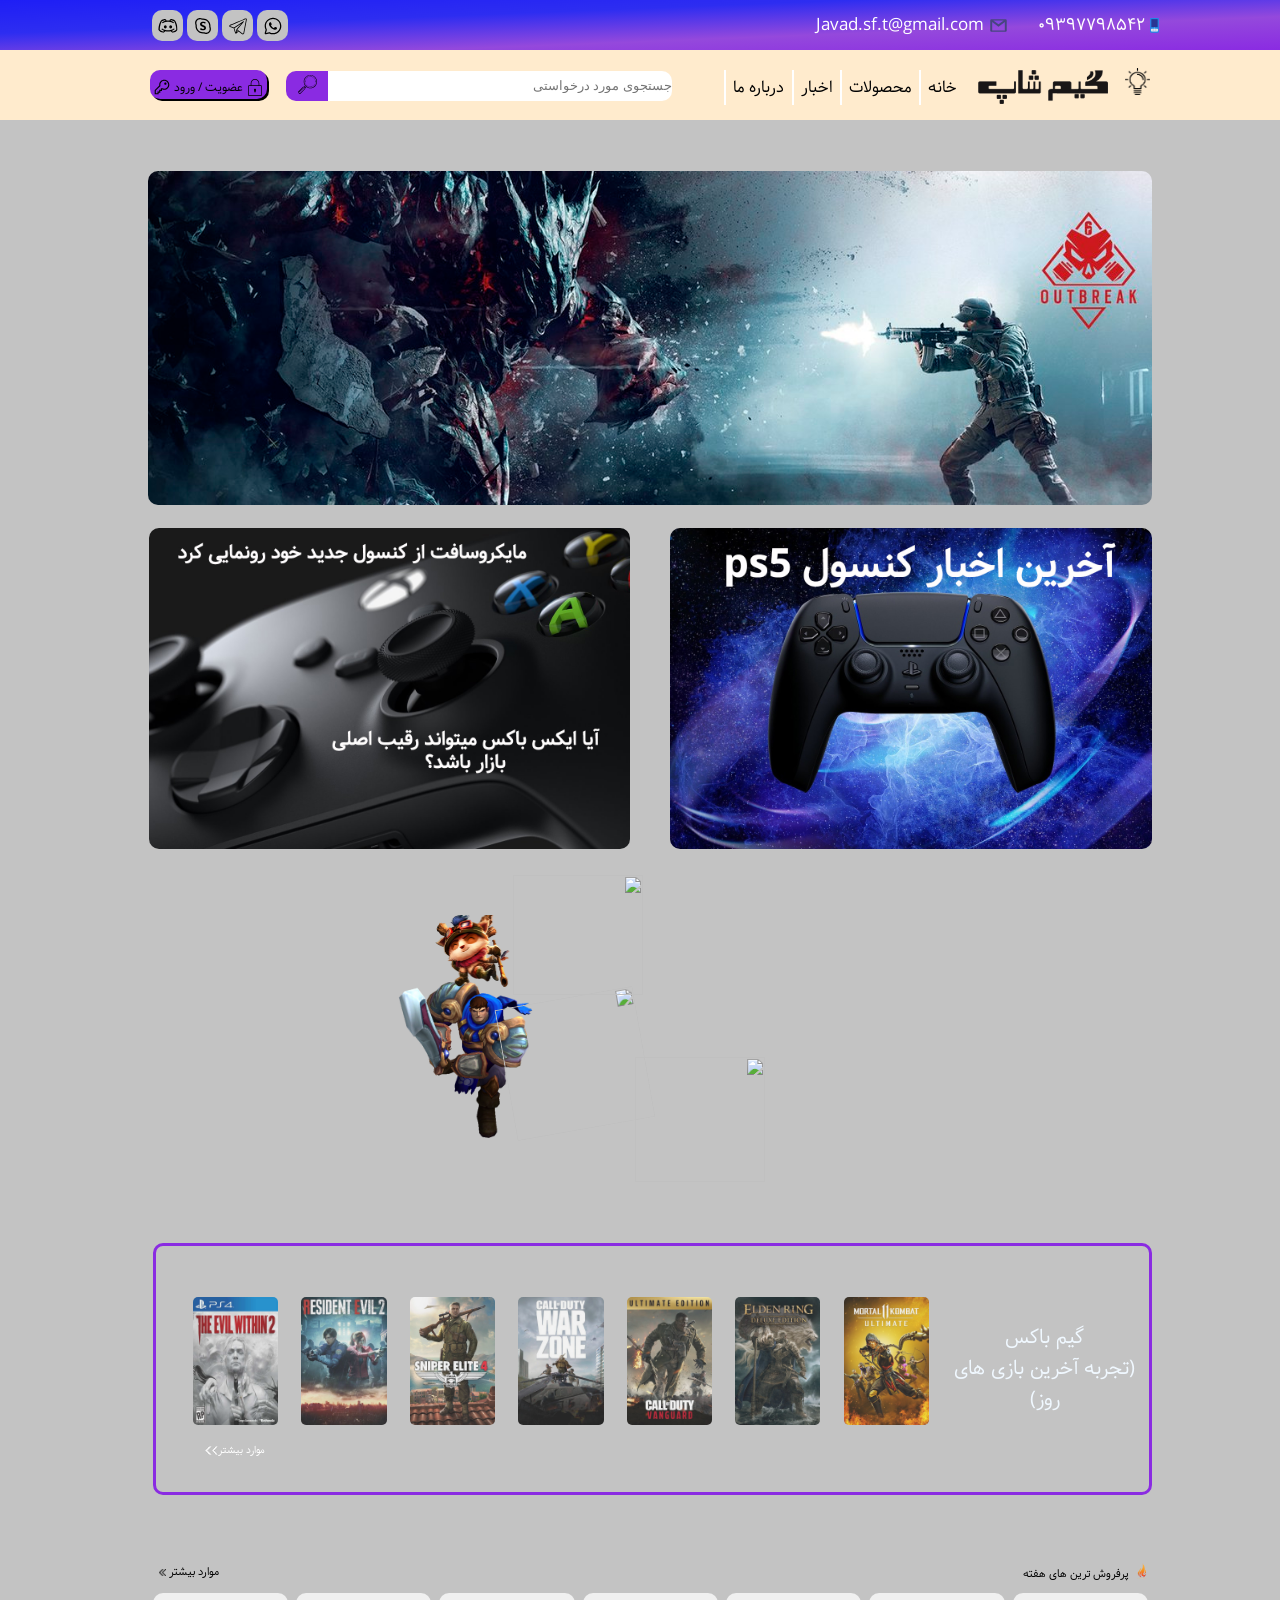
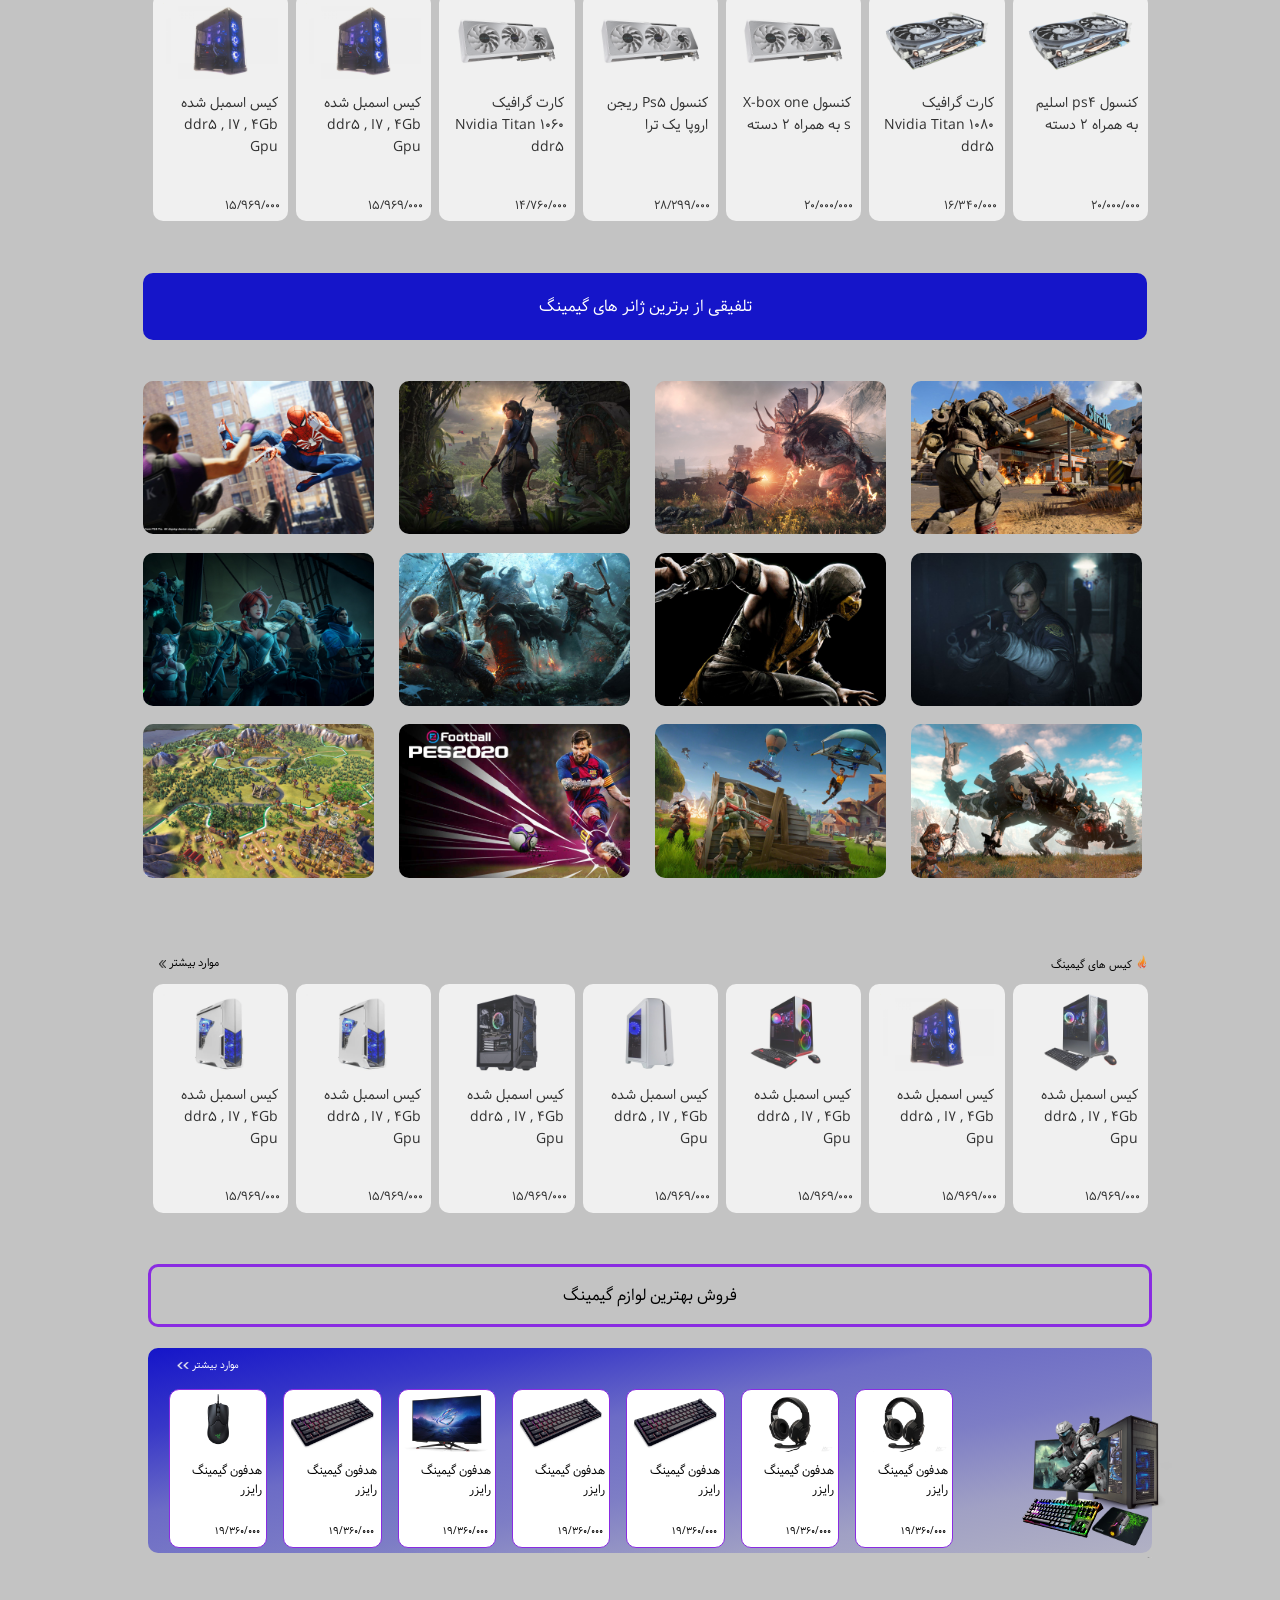
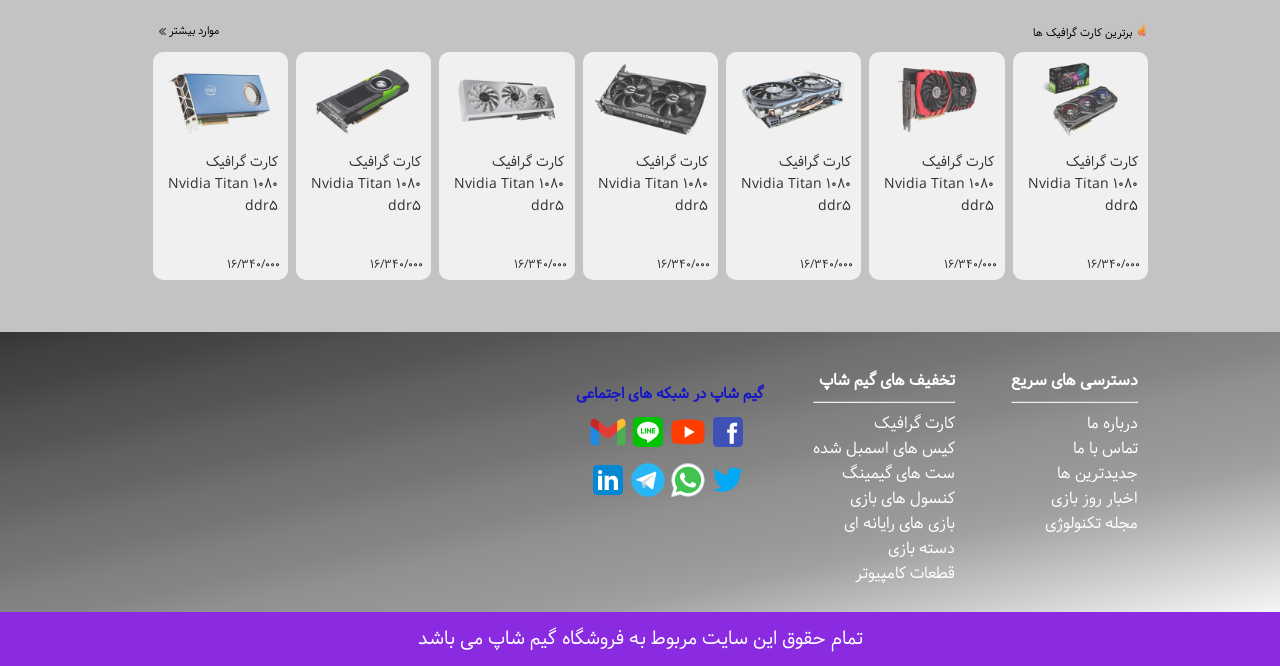
==== index.html @ 462c0804 "sdkfs" ====
<!DOCTYPE html>
<html lang="en">

<head>
    <meta charset="UTF-8">
    <meta http-equiv="X-UA-Compatible" content="IE=edge">
    <meta name="viewport" content="width=device-width, initial-scale=1.0">
    <title>گیم شاپ</title>
    <link rel="stylesheet" href="style/default.css">
    <link rel="stylesheet" href="style/font.css">
    <link rel="stylesheet" href="style/default-style.css">
    <link rel="stylesheet" href="style/Header.css">
    <link rel="stylesheet" href="style/News.css">
    <link rel="stylesheet" href="style/Index-1.css">
    <link rel="stylesheet" href="style/GameBox.css">
    <link rel="stylesheet" href="style/ShopBox.css">
    <link rel="stylesheet" href="style/GenreList.css">
    <link rel="stylesheet" href="style/Index-2.css">
    <link rel="stylesheet" href="style/Footer.css">
</head>

<body id="body">
    <!-- هدر سایت -->
    <header>
        <div id="top-header">
            <article id="top-header-box">
                <nav>

                    <a href=""><img src="svg/discord.svg" alt="" class="header-logo"></a>
                    <a href=""><img src="svg/skype.svg" alt="" class="header-logo"></a>
                    <a href="https://t.me/Javad_sf_t" target="_blank"><img src="svg/telegram_app.svg" alt=""
                            class="header-logo" title="@javad_sf_t"></a>
                    <a href=""><img src="svg/whatsapp.svg" alt="" class="header-logo"></a>
                    <div style="clear: both;"></div>

                </nav>

                <div id="contact-row">

                    <div class="contact-row">
                        <p id="phone-header"><img src="svg/google_mobile.svg" alt="" class="contact-logo">09397798542</p>
                    </div>

                    <div class="contact-row">
                        <p id="mail-header"><img src="svg/mail.svg" alt="" class="contact-logo"> Javad.sf.t@gmail.com</p>
                    </div>

                </div>
            </article>
        </div>

        <div id="header-row">

            <div id="bottom-header">

                <div id="box-logo-pic">
                    <a href=""><img src="pic/گیم شاپ.png" alt="" id="main-logo-1"></a>
                    <a href=""><img src="pic/گیم شاپ 2.png" alt="" style="display: none;" id="main-logo-2"></a>
                </div>

                <article id="lamp-logo">
                    <div onclick="light()" id="light-box" style="display: none;">
                        <img src="svg/light.png" alt="" id="light-logo" title="حالت تاریک">
                    </div>

                    <div onclick="dark()" id="dark-box">
                        <img src="svg/dark.png" alt="" id="dark-logo" title="حالت روشن">
                    </div>
                </article>

                <nav id="text-line-menu">

                    <ol id="ol-menu">
                        <a href="">
                            <li class="li-menu">خانه</li>
                        </a>
                        <a href="">
                            <li class="li-menu">محصولات</li>
                        </a>
                        <a href="">
                            <li class="li-menu">اخبار</li>
                        </a>
                        <a href="">
                            <li class="li-menu">درباره ما</li>
                        </a>
                    </ol>
                </nav>

                <form action="" id="search-box">

                    <input type="search" name="" id="text-search" placeholder="جستجوی مورد درخواستی">
                    <div id="btn-search">
                        <a href=""><img src="svg/search.svg" alt="" class="logo-black search-logo"></a>
                        <a href=""><img src="svg/search-b.svg" alt="" class="logo-white search-logo" style="display: none;"></a>
                    </div>
                </form>

                <nav id="login-box">
                    <a href="" class="color">
                        <img src="svg/lock.svg" alt="" class="logo-black login-logo">
                        <img src="svg/lock-b.svg" alt="" class="logo-white login-logo" style="display: none;">
                        عضویت / ورود
                        <img src="svg/key.svg" alt="" class="logo-black login-logo">
                        <img src="svg/key-b.svg" alt="" class="logo-white login-logo" style="display: none;">
                    </a>
                </nav>
            </div>
        </div>
    </header>

    <!-- بدنه سایت -->
    <main>

        <!-- تبلیغات بازی ها -->
        <article id="game-ad-row">
            <!-- عکس اصلی -->
            <div id="pc-ad-box">

                <div class="main-slide fade-main-pic">
                    <a href=""><img src="pic/news/rembo.jpg" /></a>
                </div>

                <div class="main-slide fade-main-pic">
                    <a href=""><img src="pic/news/assas.png" /></a>
                </div>

                <div class="main-slide fade-main-pic">
                    <a href=""><img src="pic/news/1-bc.jpg" /></a>
                </div>

            </div>

            <!-- عکس راست -->
            <section class="game-news" style="margin-left:2% ;">

                <div class="right-slide fade-right-pic">
                    <a href=""><img src="pic/news/ps5-2.jpg" /></a>
                </div>

                <div class="right-slide fade-right-pic">
                    <a href=""><img src="pic/news/high-gaming-pc.jpg" /></a>
                </div>

                <div class="right-slide fade-right-pic">
                    <a href=""><img src="pic/news/stiem deck.jpg" /></a>
                </div>

            </section>

            <!-- عکس چپ -->
            <section class="game-news" style="margin-right:2% ;">

                <div class="left-slide fade-left-pic">
                    <a href=""><img src="pic/news/x-box.jpg" /></a>
                </div>

                <div class="left-slide fade-left-pic">
                    <a href=""><img src="pic/news/android.jpg" /></a>
                </div>

                <div class="left-slide fade-left-pic">
                    <a href=""><img src="pic/news/nintendo.jpg" /></a>
                </div>

            </section>

        </article>

        <!-- فلکس باکس , z-index -->
        <article id="z-index-1">
            <img src="png/twisted fate.png" alt="" class="tf">
            <img src="png/ahry.png" alt="" class="ahry">
            <img src="png/yasuo.png" alt="" class="yasuo">
            <img src="png/dianna.png" alt="" class="dianna">
            <img src="png/jinx.png" alt="" class="jinx">
            <img src="png/akali.png" alt="" class="akali">
            <img src="Png/garen-2.png" alt="" class="garen">
            <img src="png/nasus.png" alt="" class="nasus">
            <img src="png/ezreal.png" alt="" class="ezreal">
            <img src="png/fizz.png" alt="" class="fizz">
            <img src="Png/teemo.png" alt="" class="teemo">
        </article>

        <article id="textbox">
            <div id="textbox-text">
                <p>گیم باکس <br> (تجربه آخرین بازی های روز)</p>
            </div>
            <section id="game-poster-box">

                <div class="game-poster-row">
                    <a href=""><img src="pic/game-poster/mk11.jfif" alt=""></a>
                </div>

                <div class="game-poster-row">
                    <a href=""><img src="pic/game-poster/elden ring.jfif" alt=""></a>
                </div>

                <div class="game-poster-row">
                    <a href=""><img src="pic/game-poster/cod-vanguard.jpg" alt=""></a>
                </div>

                <div class="game-poster-row">
                    <a href=""><img src="pic/game-poster/Call of Duty.png" alt=""></a>
                </div>

                <div class="game-poster-row pshow-sm pnone-xs pshow-md">
                    <a href=""><img src="pic/game-poster/se4.jfif" alt=""></a>
                </div>

                <div class="game-poster-row pnone-xs pshow-md">
                    <a href=""><img src="pic/game-poster/re2r.jpg" alt=""></a>
                </div>

                <div class="game-poster-row pnone-xs pshow-lg">
                    <a href=""><img src="pic/game-poster/ew-2.jpg" alt=""></a>
                </div>

            </section>
            <div id="game-poster-text">
                <a href="">
                    <p>موارد بیشتر<img src="svg/w-arrow.png" alt=""><img src="svg/w-arrow.png" alt=""></p>
                </a>
            </div>
        </article>

        

        <!-- لوازم گیمینگ  -->
        <!-- gaming/css -->
        <article>

            <div class="list-row">

                <p class="list-row-right">
                    <a href="" class="color"><img src="svg/fire.png" alt="" class="list-row-logo"> پرفروش ترین های هفته</a>
                </p>

                <p class="list-row-left">
                    <a href="" class="color">موارد بیشتر
                        <img src="svg/b-arrow.png" alt="" class="black-logo">
                        <img src="svg/w-arrow.png" alt="" style="display: none;" class="white-logo">
                        <img src="svg/w-arrow.png" alt="" style="display: none;" class="white-logo">
                    </a>
                </p>

            </div>

        </article>

        <article class="gaming-row-box">


            <div class="gaming-col-box" onmousemove="enter_1_pup()" onmouseout="out_1_pup()">
                <a href="">
                    <img src="pic/gaming/gpu/gpu-3.jpg" alt="" id="pup-pic-1">
                    <p class="gaming-first-text">کنسول ps4 اسلیم به همراه 2 دسته</p>
                    <p class="gaming-last-text">20/000/000</p>
                </a>
            </div>


            <div class="gaming-col-box" onmousemove="enter_2_pup()" onmouseout="out_2_pup()">
                <a href="">
                    <img src="pic/gaming/gpu/gpu-3.jpg" alt="" id="pup-pic-2">
                    <p class="gaming-first-text"> کارت گرافیک Nvidia Titan 1080 ddr5 </p>
                    <p class="gaming-last-text">16/340/000</p>
                </a>
            </div>

            <div class="gaming-col-box" onmousemove="enter_3_pup()" onmouseout="out_3_pup()">
                <a href="">
                    <img src="pic/gaming/gpu/gpu-5.jpg" alt="" id="pup-pic-3">
                    <p class="gaming-first-text"> کنسول X-box one s به همراه 2 دسته </p>
                    <p class="gaming-last-text"> 20/000/000</p>
                </a>
            </div>

            <div class="gaming-col-box none-in-xs" onmousemove="enter_4_pup()" onmouseout="out_4_pup()">
                <a href="">
                    <img src="pic/gaming/gpu/gpu-5.jpg" alt="" id="pup-pic-4">
                    <p class="gaming-first-text"> کنسول Ps5 ریجن اروپا یک ترا </p>
                    <p class="gaming-last-text"> 28/299/000</p>
                </a>
            </div>

            <div class="gaming-col-box none-in-md" onmousemove="enter_5_pup()" onmouseout="out_5_pup()">
                <a href="">
                    <img src="pic/gaming/gpu/gpu-5.jpg" alt="" id="pup-pic-5">
                    <p class="gaming-first-text"> کارت گرافیک Nvidia Titan 1060 ddr5 </p>
                    <p class="gaming-last-text">14/760/000</p>
                </a>
            </div>

            <div class="gaming-col-box none-in-lg" onmousemove="enter_6_pup()" onmouseout="out_6_pup()">
                <a href="">
                    <img src="pic/gaming/pc/pc-2.jpg" alt="" id="pup-pic-6">
                    <p class="gaming-first-text"> کیس اسمبل شده ddr5 , I7 , 4Gb Gpu </p>
                    <p class="gaming-last-text"> 15/969/000</p>
                </a>
            </div>

            <div class="gaming-col-box none-in-xl" onmousemove="enter_7_pup()" onmouseout="out_7_pup()">
                <a href="">
                    <img src="pic/gaming/pc/pc-2.jpg" alt="" id="pup-pic-7">
                    <p class="gaming-first-text"> کیس اسمبل شده ddr5 , I7 , 4Gb Gpu </p>
                    <p class="gaming-last-text"> 15/969/000</p>
                </a>
            </div>

        </article>

        <div id="game-style-caption">
            <p>تلفیقی از برترین ژانر های گیمینگ</p>
        </div>
        <!-- ژانر های مختلف -->
        <article id="flex-row">
            <!-- _1_genre -->

            <article class="pic-row" onmousemove="enter_1_genre()" onmouseout="out_1_genre()">

                <div class="first" id="first-1-genre">
                    <a href="">
                        <img src="pic/first-genre/shoter.png" alt="" class="sid-pic">

                    </a>
                </div>

                <div class="sec" id="sec-1-genre">
                    <a href="">
                        <img src="pic/sec-genre/shooter-2.jpg" alt="" class="js-pic">
                    </a>
                </div>
            </article>

            <article class="pic-row" onmousemove="enter_2_genre()" onmouseout="out_2_genre()">

                <div class="first" id="first-2-genre">
                    <a href="">
                        <img src="pic/first-genre/wicher.jfif" alt="" class="sid-pic">

                    </a>
                </div>

                <div class="sec" id="sec-2-genre">
                    <a href="">
                        <img src="pic/sec-genre/witcher-2.jpg" alt="" class="js-pic">
                    </a>
                </div>
            </article>

            <article class="pic-row" onmousemove="enter_3_genre()" onmouseout="out_3_genre()">

                <div class="first" id="first-3-genre">
                    <a href="">
                        <img src="pic/first-genre/tomb.jpg" alt="" class="sid-pic">

                    </a>
                </div>

                <div class="sec" id="sec-3-genre">
                    <a href="">
                        <img src="pic/sec-genre/tomb-2.jpg" alt="" class="js-pic">
                    </a>
                </div>
            </article>

            <article class="pic-row" onmousemove="enter_4_genre()" onmouseout="out_4_genre()">

                <div class="first" id="first-4-genre">
                    <a href="">
                        <img src="pic/first-genre/spider.jpg" alt="" class="sid-pic">

                    </a>
                </div>

                <div class="sec" id="sec-4-genre">
                    <a href="">
                        <img src="pic/sec-genre/spider-2.jpg" alt="" class="js-pic">
                    </a>
                </div>
            </article>

            <article class="pic-row" onmousemove="enter_5_genre()" onmouseout="out_5_genre()">

                <div class="first" id="first-5-genre">
                    <a href="">
                        <img src="pic/first-genre/re2r.jpeg" alt="" class="sid-pic">
                    </a>
                </div>

                <div class="sec" id="sec-5-genre">
                    <a href="">
                        <img src="pic/sec-genre/re-2.jpg" alt="" class="js-pic">
                    </a>
                </div>
            </article>

            <article class="pic-row" onmousemove="enter_6_genre()" onmouseout="out_6_genre()">

                <div class="first" id="first-6-genre">
                    <a href="">
                        <img src="pic/first-genre/mortal.jpg" alt="" class="sid-pic">
                    </a>
                </div>

                <div class="sec" id="sec-6-genre">
                    <a href="">
                        <img src="pic/sec-genre/mortal kombat-2.jpg" alt="" class="js-pic">
                    </a>
                </div>
            </article>

            <article class="pic-row" onmousemove="enter_7_genre()" onmouseout="out_7_genre()">

                <div class="first" id="first-7-genre">
                    <a href="">
                        <img src="pic/first-genre/gow.jpeg" alt="" class="sid-pic">
                    </a>
                </div>

                <div class="sec" id="sec-7-genre">
                    <a href="">
                        <img src="pic/sec-genre/gow-2.jpg" alt="" class="js-pic">
                    </a>
                </div>
            </article>

            <article class="pic-row" onmousemove="enter_8_genre()" onmouseout="out_8_genre()">

                <div class="first" id="first-8-genre">
                    <a href="">
                        <img src="pic/first-genre/lol.jfif" alt="" class="sid-pic">
                    </a>
                </div>

                <div class="sec" id="sec-8-genre">
                    <a href="">
                        <img src="pic/sec-genre/lol-2.jpg" alt="" class="js-pic">
                    </a>
                </div>
            </article>

            <article class="pic-row" onmousemove="enter_9_genre()" onmouseout="out_9_genre()">

                <div class="first" id="first-9-genre">
                    <a href="">
                        <img src="pic/first-genre/horizen.jfif" alt="" class="sid-pic">
                    </a>
                </div>

                <div class="sec" id="sec-9-genre">
                    <a href="">
                        <img src="pic/sec-genre/survivel-2.jpg" alt="" class="js-pic">
                    </a>
                </div>
            </article>


            <article class="pic-row" onmousemove="enter_10_genre()" onmouseout="out_10_genre()">

                <div class="first" id="first-10-genre">
                    <a href="">
                        <img src="pic/first-genre/fortnite.jpg" alt="" class="sid-pic">
                    </a>
                </div>

                <div class="sec" id="sec-10-genre">
                    <a href="">
                        <img src="pic/sec-genre/battle royal-2.jpg" alt="" class="js-pic">
                    </a>
                </div>
            </article>

            <article class="pic-row" onmousemove="enter_11_genre()" onmouseout="out_11_genre()">

                <div class="first" id="first-11-genre">
                    <a href="">
                        <img src="pic/first-genre/sport.jpg" alt="" class="sid-pic">
                    </a>
                </div>

                <div class="sec" id="sec-11-genre">
                    <a href="">
                        <img src="pic/sec-genre/sport-2.jpg" alt="" class="js-pic">
                    </a>
                </div>
            </article>

            <article class="pic-row" onmousemove="enter_12_genre()" onmouseout="out_12_genre()">

                <div class="first" id="first-12-genre">
                    <a href="">
                        <img src="pic/first-genre/civilzation.jfif" alt="" class="sid-pic">
                    </a>
                </div>

                <div class="sec" id="sec-12-genre">
                    <a href="">
                        <img src="pic/sec-genre/stratgy-2.jpg" alt="" class="js-pic">
                    </a>
                </div>
            </article>


        </article>

        <!-- لوازم گیمینگ 2 -->
        <!-- gaming/css -->
        <article>

            <div class="list-row">

                <p class="list-row-right">
                    <a href="" class="color"><img src="svg/fire.png" alt="" class="list-row-logo">کیس های گیمینگ</a>
                </p>

                <p class="list-row-left">
                    <a href="" class="color">موارد بیشتر
                        <img src="svg/b-arrow.png" alt="" class="black-logo">
                        <img src="svg/w-arrow.png" alt="" style="display: none;" class="white-logo">
                        <img src="svg/w-arrow.png" alt="" style="display: none;" class="white-logo">
                    </a>
                </p>

            </div>

        </article>

        <article class="gaming-row-box">

            <div class="gaming-col-box" onmousemove="enter_1_case()" onmouseout="out_1_case()">
                <a href="">
                    <img src="pic/gaming/pc/pc-1.jpg" alt="" id="case-pic-1">
                    <p class="gaming-first-text"> کیس اسمبل شده ddr5 , I7 , 4Gb Gpu </p>
                    <p class="gaming-last-text"> 15/969/000</p>
                </a>
            </div>

            <div class="gaming-col-box" onmousemove="enter_2_case()" onmouseout="out_2_case()">
                <a href="">
                    <img src="pic/gaming/pc/pc-2.jpg" alt="" id="case-pic-2">
                    <p class="gaming-first-text"> کیس اسمبل شده ddr5 , I7 , 4Gb Gpu </p>
                    <p class="gaming-last-text"> 15/969/000</p>
                </a>
            </div>

            <div class="gaming-col-box" onmousemove="enter_3_case()" onmouseout="out_3_case()">
                <a href="">
                    <img src="pic/gaming/pc/pc-3.jpg" alt="" id="case-pic-3">
                    <p class="gaming-first-text"> کیس اسمبل شده ddr5 , I7 , 4Gb Gpu </p>
                    <p class="gaming-last-text"> 15/969/000</p>
                </a>
            </div>

            <div class="gaming-col-box none-in-xs" onmousemove="enter_4_case()" onmouseout="out_4_case()">
                <a href="">
                    <img src="pic/gaming/pc/pc-4.jpg" alt="" id="case-pic-4">
                    <p class="gaming-first-text"> کیس اسمبل شده ddr5 , I7 , 4Gb Gpu </p>
                    <p class="gaming-last-text"> 15/969/000</p>
                </a>
            </div>

            <div class="gaming-col-box none-in-md" onmousemove="enter_5_case()" onmouseout="out_5_case()">
                <a href="">
                    <img src="pic/gaming/pc/pc-5.jpg" alt="" id="case-pic-5">
                    <p class="gaming-first-text"> کیس اسمبل شده ddr5 , I7 , 4Gb Gpu </p>
                    <p class="gaming-last-text"> 15/969/000</p>
                </a>
            </div>

            <div class="gaming-col-box none-in-lg" onmousemove="enter_6_case()" onmouseout="out_6_case()">
                <a href="">
                    <img src="pic/gaming/pc/pc-6.jpg" alt="" id="case-pic-6">
                    <p class="gaming-first-text"> کیس اسمبل شده ddr5 , I7 , 4Gb Gpu </p>
                    <p class="gaming-last-text"> 15/969/000</p>
                </a>
            </div>

            <div class="gaming-col-box none-in-xl" onmousemove="enter_7_case()" onmouseout="out_7_case()">
                <a href="">
                    <img src="pic/gaming/pc/pc-6.jpg" alt="" id="case-pic-7">
                    <p class="gaming-first-text"> کیس اسمبل شده ddr5 , I7 , 4Gb Gpu </p>
                    <p class="gaming-last-text"> 15/969/000</p>
                </a>
            </div>

        </article>

        <!-- فلکس باکس لوازم گیمینگ z-index -->
        <!-- index-2.css -->
        <!-- setup/css -->

        <div id="game-setup-text" onmousemove="z_index_enter()" onmouseout="z_index_out()">
            <p>فروش بهترین لوازم گیمینگ</p>
        </div>

        <article id="game-setup-zindex" onmousemove="z_index_enter()" onmouseout="z_index_out()">

            <article id="z-index-2">
                <img src="png-2/keyboard-2.png" alt="" id="keyboard">
                <img src="png-2/pad.png" alt="" id="pad">
                <img src="png-2/mouse-2.png" alt="" id="mouse">
                <img src="png-2/case.png" alt="" id="case">
            </article>

            <section id="setup-game-line">

                <div class="game-setup-row">
                    <a href="">
                        <img src="pic/other/headphone.jpeg" alt="">
                        <p class="setup-first-text">هدفون گیمینگ رایزر</p>
                        <br>
                        <p class="setup-last-text">19/360/000</p>
                    </a>
                </div>

                <div class="game-setup-row">
                    <a href="">
                        <img src="pic/other/headphone.jpeg" alt="">
                        <p class="setup-first-text">هدفون گیمینگ رایزر</p>
                        <br>
                        <p class="setup-last-text">19/360/000</p>
                    </a>
                </div>

                <div class="game-setup-row">
                    <a href="">
                        <img src="pic/other/keyboard.jpg" alt="">
                        <p class="setup-first-text">هدفون گیمینگ رایزر</p>
                        <br>
                        <p class="setup-last-text">19/360/000</p>
                    </a>
                </div>

                <div class="game-setup-row pnone-xs pshow-sm">
                    <a href="">
                        <img src="pic/other/keyboard.jpg" alt="">
                        <p class="setup-first-text">هدفون گیمینگ رایزر</p>
                        <br>
                        <p class="setup-last-text">19/360/000</p>
                    </a>
                </div>

                <div class="game-setup-row pnone-xs pshow-md ">
                    <a href="">
                        <img src="pic/other/monitor.jpg" alt="">
                        <p class="setup-first-text">هدفون گیمینگ رایزر</p>
                        <br>
                        <p class="setup-last-text">19/360/000</p>
                    </a>
                </div>

                <div class="game-setup-row pnone-xs pshow-xl">
                    <a href="">
                        <img src="pic/other/keyboard.jpg" alt="" class="none-in-xs">
                        <p class="setup-first-text">هدفون گیمینگ رایزر</p>
                        <br>
                        <p class="setup-last-text">19/360/000</p>
                    </a>
                </div>

                <div class="game-setup-row pnone-xs pshow-md">
                    <a href="">
                        <img src="pic/other/mouse.jpg" alt="" class="none-in-md">
                        <p class="setup-first-text">هدفون گیمینگ رایزر </p>
                        <br>
                        <p class="setup-last-text">19/360/000</p>
                    </a>
                </div>

            </section>

            <article id="setup-row-left">
                <a href="">موارد بیشتر <img src="svg/w-arrow.png" alt=""><img src="svg/w-arrow.png" alt=""></a>
            </article>

        </article>

        <!-- لوازم گیمینگ3  -->
        <!-- gaming/css -->
        <article>

            <div class="list-row">

                <p class="list-row-right">
                    <a href="" class="color"><img src="svg/fire.png" alt="" class="list-row-logo">برترین کارت گرافیک ها</a>
                </p>

                <p class="list-row-left">
                    <a href="" class="color">موارد بیشتر
                        <img src="svg/b-arrow.png" alt="" class="black-logo">
                        <img src="svg/w-arrow.png" alt="" style="display: none;" class="white-logo">
                        <img src="svg/w-arrow.png" alt="" style="display: none;" class="white-logo">
                    </a>
                </p>

            </div>

        </article>

        <article class="gaming-row-box">

            <div class="gaming-col-box" onmousemove="enter_1_gpu()" onmouseout="out_1_gpu()">
                <a href="">
                    <img src="pic/gaming/gpu/gpu-1.jpg" alt="" id="gpu-pic-1">
                    <p class="gaming-first-text"> کارت گرافیک Nvidia Titan 1080 ddr5 </p>
                    <p class="gaming-last-text">16/340/000</p>
                </a>
            </div>

            <div class="gaming-col-box" onmousemove="enter_2_gpu()" onmouseout="out_2_gpu()">
                <a href="">
                    <img src="pic/gaming/gpu/gpu-2.jpg" alt="" id="gpu-pic-2">
                    <p class="gaming-first-text"> کارت گرافیک Nvidia Titan 1080 ddr5 </p>
                    <p class="gaming-last-text">16/340/000</p>
                </a>
            </div>

            <div class="gaming-col-box none-in-xs" onmousemove="enter_3_gpu()" onmouseout="out_3_gpu()">
                <a href="">
                    <img src="pic/gaming/gpu/gpu-3.jpg" alt="" id="gpu-pic-3">
                    <p class="gaming-first-text"> کارت گرافیک Nvidia Titan 1080 ddr5 </p>
                    <p class="gaming-last-text">16/340/000</p>
                </a>
            </div>

            <div class="gaming-col-box none-in-xs none-in-md" onmousemove="enter_4_gpu()" onmouseout="out_4_gpu()">
                <a href="">
                    <img src="pic/gaming/gpu/gpu-4.jpg" alt="" id="gpu-pic-4">
                    <p class="gaming-first-text"> کارت گرافیک Nvidia Titan 1080 ddr5 </p>
                    <p class="gaming-last-text">16/340/000</p>
                </a>
            </div>

            <div class="gaming-col-box none-in-lg" onmousemove="enter_5_gpu()" onmouseout="out_5_gpu()">
                <a href="">
                    <img src="pic/gaming/gpu/gpu-5.jpg" alt="" id="gpu-pic-5">
                    <p class="gaming-first-text"> کارت گرافیک Nvidia Titan 1080 ddr5 </p>
                    <p class="gaming-last-text">16/340/000</p>
                </a>
            </div>

            <div class="gaming-col-box none-in-xs none-in-xl" onmousemove="enter_6_gpu()" onmouseout="out_6_gpu()">
                <a href="">
                    <img src="pic/gaming/gpu/gpu-6.jpg" alt="" id="gpu-pic-6">
                    <p class="gaming-first-text"> کارت گرافیک Nvidia Titan 1080 ddr5 </p>
                    <p class="gaming-last-text">16/340/000</p>
                </a>
            </div>

            <div class="gaming-col-box" onmousemove="enter_7_gpu()" onmouseout="out_7_gpu()">
                <a href="">
                    <img src="pic/gaming/gpu/gpu-7.jpg" alt="" id="gpu-pic-7">
                    <p class="gaming-first-text"> کارت گرافیک Nvidia Titan 1080 ddr5 </p>
                    <p class="gaming-last-text">16/340/000</p>
                </a>
            </div>

        </article>

    </main>

    <footer>

        <div id="top-footer">

            <div id="top-footer-box">
                <nav>
                    <ol id="ol-footer-contant">

                        <a href="">
                            <li class="li-footer"><b>دسترسی های سریع</b></li>
                        </a>
                        <hr>
                        <a href="">
                            <li class="li-footer">درباره ما</li>
                        </a>
                        <a href="">
                            <li class="li-footer">تماس با ما</li>
                        </a>
                        <a href="">
                            <li class="li-footer">جدیدترین ها</li>
                        </a>
                        <a href="">
                            <li class="li-footer">اخبار روز بازی</li>
                        </a>
                        <a href="">
                            <li class="li-footer">مجله تکنولوژی</li>
                        </a>

                    </ol>
                </nav>

                <div id="caption-footer-logo">
                    <b>گیم شاپ در شبکه های اجتماعی</b>
                </div>

                <nav>
                    <ol id="ol-footer-off">

                        <a href="">
                            <li class="li-footer"><b>تخفیف های گیم شاپ</b></li>
                        </a>
                        <hr>
                        <a href="">
                            <li class="li-footer">کارت گرافیک</li>
                        </a>
                        <a href="">
                            <li class="li-footer">کیس های اسمبل شده</li>
                        </a>
                        <a href="">
                            <li class="li-footer">ست های گیمینگ</li>
                        </a>
                        <a href="">
                            <li class="li-footer">کنسول های بازی</li>
                        </a>
                        <a href="">
                            <li class="li-footer">بازی های رایانه ای</li>
                        </a>
                        <a href="">
                            <li class="li-footer">دسته بازی</li>
                        </a>
                        <a href="">
                            <li class="li-footer">قطعات کامپیوتر</li>
                        </a>

                    </ol>
                </nav>

                <nav id="footer-logo-row">

                    <div class="col-logo">
                        <a href=""><img src="svg/facebook.svg" alt=""></a>
                    </div>

                    <div class="col-logo">
                        <a href=""><img src="svg/YouTube.svg" alt=""></a>
                    </div>

                    <div class="col-logo">
                        <a href=""><img src="svg/line.svg" alt=""></a>
                    </div>

                    <div class="col-logo">
                        <a href=""><img src="svg/gmail.svg" alt=""></a>
                    </div>

                    <div class="col-logo">
                        <a href=""><img src="svg/twitter.svg" alt=""></a>
                    </div>

                    <div class="col-logo">
                        <a href=""><img src="svg/whatsapp-2.svg" alt=""></a>
                    </div>

                    <div class="col-logo">
                        <a href=""><img src="svg/telegram_app-2.svg" alt=""></a>
                    </div>

                    <div class="col-logo">
                        <a href=""><img src="svg/linkedin.svg" alt=""></a>
                    </div>

                </nav>

                <nav id="ad-footer logo">
                    <!-- not found good logo -->
                </nav>

            </div>

        </div>

        <div id="bottom-footer">
            تمام حقوق این سایت مربوط به فروشگاه گیم شاپ می باشد
        </div>

    </footer>
</body>
<script src="js/script.js"></script>
<script src="js/genre.js"></script>

</html>
---- style/default.css ----
body {
    margin: 0%;
    direction: rtl;
    /* color: #ffffff; */
    background-color: #c3c3c3;
    font-family: Samim;
    cursor: default;
}

img {
    width: 100%;
    height: auto;
}

li {
    list-style-type: none;
}

a {
    text-decoration: none;
    color: black;
}

/* قالب دیفالت */
#game-style-caption,
.game-setup-row,
#game-setup-text,
#textbox-text,
#main-box,
.game-setup-row img,
#game-setup-zindex,
.header-logo,
#login-box,
.game-news img,
#game-ad-row img,
#textbox,
.sid-pic,
.gaming-col-box,
.sec img,
.game-poster-row img {
    border-radius: 10px;
}

/* رنگ فونت */
#game-style-caption,
#game-poster-text a,
#setup-row-left,
#phone-header,
#mail-header,
#ol-footer-off a,
#ol-footer-contant a,
#bottom-footer {
    color: white;
}

/* text align */
#game-style-caption,
#game-setup-text,
.gaming-col-box,
#textbox-text,
#bottom-footer,
#login-box,
#caption-footer-logo {
    text-align: center;
}
---- style/font.css ----
@font-face {
    font-family: Samim;
    src: url('Samim.eot');
    src: url('Samim.eot?#iefix') format('FontName-opentype'),
         url('../font/samim-font-v2.0.1/Farsi-Digits/Samim-FD.woff') format('woff'),
         url('Samim.ttf') format('truetype');
    font-weight: normal;
    font-style: normal;
  }
---- style/default-style.css ----
.header-logo:hover {
    background-color: white;
}

.li-menu:hover {
    color: white;
    background-color: blueviolet;
    border-radius: 10px;
}

#pc-ad-box img:hover {
    position: static;
    opacity: 0.2;
    transform: scalex(1.2);
    z-index: -2;
}

.game-poster-row:hover{
    opacity: 1;
    transform: scale(1.05);
    cursor:pointer;
    border: 1px solid blueviolet;
}

#game-poster-text:hover {
    transform: scale(1.1);
}

.sid-pic:hover {
    transform: rotate(-10deg);
    opacity: 0.3;
    z-index: -1;
    box-shadow: 10px 10px 10px #c3c3c3;
}

.game-news img:hover {
    position: static;
    opacity: 0.2;
    transform: scale(0.8);
    z-index: -2;
}

.gaming-col-box:hover {
    z-index: 10000;
    transform: scale(1.12);
    font: bolder;
    border: 3px solid blueviolet;
    opacity: 1;
}

.list-row-left:hover {
    transform: scale(1.1);
    border-bottom: 1px solid black;
}

#game-setup-text:hover {
    background-color: #1515C9;
    color: white;
    margin: 0;
    border: 3px solid #1515C9;
    margin: 7% 0 0 0;
}

#ol-footer-off li:hover,
#ol-footer-contant li:hover {
    transform: scale(1.05);
    color: aqua;
}

.col-logo:hover {
    transform: scale(1.1);
}
---- style/Header.css ----
#top-header {
    width: 100%;
    height: 50px;
    background-image: linear-gradient(to right bottom, rgba(0, 0, 255, 0.849), rgba(0, 0, 255, 0.767), rgba(137, 43, 226, 0.805), blueviolet);
}

#contact-row {
    display: flex;
}

.contact-row {
    margin-right: 3%;
}

#phone-header img,
#mail-header img {
    width: 19px;
}

.contact-logo {
    position: relative;
    width: 23px;
    bottom: -5px;
}

.header-logo {
    position: relative;
    float: left;
    background-color: #c3c3c3;
    margin: 0 2px;
    transition: 0.5s ease-in-out;
}

#header-row {
    width: 100%;
    background-color: blanchedalmond;
}

#bottom-header {
    position: relative;
    display: flex;
    flex-wrap: wrap;
}

@media screen and (max-width:576px) {

    main {
        margin: 0 2%;
    }

    /* لاین اول */
    #top-header-box {
        margin: 0 3%;
    }

    #phone-header,
    #mail-header {
        position: relative;
        top: -29px;
        right: -15%;
        font-size: 11px;
    }

    .header-logo {
        width: 20px;
        top: 12px;
        padding: 0.8%;
    }

    /* لاین دوم */
    #header-row {
        height: 125px;
    }

    #bottom-header {
        margin: 0 4%;
    }

    #box-logo-pic {
        width: 100%;
        margin: 2% 0% 0% 0;
    }

    #box-logo-pic img {
        position: absolute;
        width: 120px;
        right: 35%;
    }

    #text-line-menu {
        position: absolute;
        top: 37px;
        width: 80%;
        margin: -1.5% -10% 1% 0;
    }

    #ol-menu {
        direction: rtl;
        color: white;
        font-size: 13px;
        font: caption;
    }

    .li-menu {
        border-left: 1px solid white;
        float: right;
        padding: 1.8% 2.5%;
        transition: 0.5s ease-in-out;
    }

    #search-box {
        display: flex;
        width: 100%;
    }

    #text-search {
        position: absolute;
        left: 8%;
        top: 85px;
        width: 94%;
        height: 26px;
        border-top-right-radius: 7px;
        border-bottom-right-radius: 7px;
        border: 0;
        border-bottom: 3px solid blueviolet;
        padding: 2%;
        transition: 0.5s ease-in-out;
    }

    #btn-search {
        position: absolute;
        top: 85px;
        left: -2%;
        width: 10%;
        height: 23px;
        border-top-left-radius: 7px;
        border-bottom-left-radius: 7px;
        border: 0;
        border-bottom: 3px solid blueviolet;
        background-color: blueviolet;
    }

    .search-logo {
        display: block;
        margin: 2px auto;
        width: 22px;
    }

    #login-box {
        position: absolute;
        width: fit-content;
        margin: 0% 2% 0 0;
        padding: 1%;
        border: 2px solid blueviolet;
        font-size: 11px;
        left: -2%;
        top: 45px;
        box-shadow: 2px 2px black;
        background-color: blueviolet;
    }


    .login-logo {
        width: 11px;
        margin-bottom: -2px;
    }

    #login-box:hover {
        background-color: rgb(115, 37, 188);
        border: none;
        box-shadow: 5px 5px 5px black;
        padding: 1.2%;
    }

    #light-box {
        position: absolute;
        top: 8px;
        right: 8px;
        height: 20px;
    }

    #dark-box {
        position: absolute;
        top: 9px;
        right: 12px;
        z-index: 0;
        height: 30px;
    }

    #light-logo {
        width: 34px;
        height: auto;
        z-index: 0;
    }

    #dark-logo {
        width: 25px;
        height: auto;
        height: 89%;
    }
}

@media screen and (min-width:576px) {

    /* دیفالت */
    main {
        margin: 0 4%;
    }

    /* لاین اول */
    #top-header-box {
        margin: 0 4%;
    }

    #phone-header,
    #mail-header {
        position: relative;
        font-size: 12px;
        margin: 0 -5% 0 0;
        top: -18px;
    }

    .header-logo {
        left: 2%;
        width: 22px;
        top: 10px;
        padding: 0.5%;
    }

    /* لاین دوم */
    #header-row {
        height: 95px;
    }

    #bottom-header {
        margin: 0 3%;
    }

    #box-logo-pic {
        width: 100%;
        margin: 1.5% 0% 0% 0;
    }

    #box-logo-pic img {
        position: absolute;
        display: block;
        width: 130px;
        margin: auto;
        right: 30%;
    }

    #text-line-menu {
        position: absolute;
        top: 42px;
        width: 50%;
        margin: -0.5% -5.5% 1% 0;
    }

    #ol-menu {
        direction: rtl;
        font-size: 14px;
    }

    .li-menu {
        border-left: 1px solid white;
        float: right;
        padding: 1.8% 2.5%;
        transition: 0.5s ease-in-out;
    }

    #search-box {
        display: flex;
        width: 50%;
    }

    #text-search {
        position: absolute;
        left: 6.5%;
        top: 57px;
        width: 52%;
        height: 26px;
        border-top-right-radius: 7px;
        border-bottom-right-radius: 7px;
        border: 0;
        border-bottom: 3px solid blueviolet;
    }

    #btn-search {
        position: absolute;
        top: 57px;
        left: 3%;
        width: 5.5%;
        height: 23px;
        border-top-left-radius: 7px;
        border-bottom-left-radius: 7px;
        border: 0;
        border-bottom: 3px solid blueviolet;
        background-color: blueviolet;
    }

    .search-logo {
        margin: 10% 17% 0 0;
        width: 20px;
    }

    #login-box {
        position: absolute;
        width: fit-content;
        margin: 1% 2% 0 1%;
        padding: 0.5%;
        border: 3px solid blueviolet;
        font-size: 12px;
        left: 2%;
        top: 4px;
        box-shadow: 2px 2px black;
        background-color: blueviolet;
    }

    .login-logo {
        width: 13px;
        margin-bottom: -2px;
    }

    #login-box:hover {
        background-color: rgb(115, 37, 188);
        border: none;
        box-shadow: 5px 5px 5px black;
        padding: 1%;
    }

    #light-box {
        position: absolute;
        top: 10px;
        right: 15px;
        height: 20px;
    }

    #dark-box {
        position: absolute;
        top: 10px;
        right: 20px;
        z-index: 0;
        height: 30px;
    }

    #light-logo {
        width: 34px;
        height: auto;
        z-index: 0;
    }

    #dark-logo {
        width: 25px;
        height: auto;
        height: 89%;
    }
}

@media screen and (min-width:768px) {

    /* دیفالت */
    main {
        margin: 0 5%;
    }

    /* لاین اول */
    #top-header-box {
        margin: 0 4%;
    }

    #phone-header,
    #mail-header {
        position: relative;
        top: -20px;
        font-size: 13px;
    }

    .header-logo {
        left: 3%;
        width: 22px;
        top: 10px;
        padding: 0.5%;
    }

    /* لاین دوم */
    #header-row {
        height: 100px;
        position: relative;
    }

    #bottom-header {
        position: static;
        margin: 0 4%;
    }

    #box-logo-pic {
        width: 100%;
        margin: 2% auto 0 auto;
    }

    #box-logo-pic img {
        position: static;
        width: 130px;
    }

    #text-line-menu {
        position: static;
        width: 50%;
        margin: -1.5% -5% 1% 0;
    }

    #ol-menu {
        direction: rtl;
        font-size: 16px;
    }

    .li-menu {
        border-left: 1px solid white;
        float: right;
        padding: 1.8% 2.5%;
        transition: 0.5s ease-in-out;
    }

    #search-box {
        position: absolute;
        display: flex;
        width: 55%;
        left: 6%;
        top: 57px;
    }

    #text-search {
        position: static;
        width: 90%;
        height: 30px;
        margin: 0% 0 0 0;
        border-top-right-radius: 10px;
        border-bottom-right-radius: 10px;
        border: 0;
        border-bottom: 3px solid blueviolet;
    }

    #btn-search {
        position: static;
        width: 10%;
        height: 27px;
        margin: 0% 0 0 2%;
        border-top-left-radius: 10px;
        border-bottom-left-radius: 10px;
        border: 0;
        border-bottom: 3px solid blueviolet;
        background-color: blueviolet;
    }

    .search-logo {
        display: block;
        margin: 1px auto;
        width: 26px;
    }

    #login-box {
        position: absolute;
        width: fit-content;
        height: 30px;
        margin: 0% 2% 0 0;
        border: 1px solid white;
        padding: 0px;
        border: 3px solid blueviolet;
        font-size: 14px;
        top: 10px;
        left: 7%;
        box-shadow: 2px 2px black;
        background-color: blueviolet;
    }

    .login-logo {
        width: 16px;
        margin-top: 5px;
    }

    #login-box:hover {
        background-color: rgb(115, 37, 188);
        border: none;
        box-shadow: 5px 5px 5px black;
        padding: 0.35%;
    }

    #light-box {
        position: absolute;
        top: 15px;
        right: 45px;
        height: 20px;
    }

    #dark-box {
        position: absolute;
        top: 15px;
        right: 50px;
        z-index: 0;
        height: 30px;
    }

    #light-logo {
        width: 34px;
        height: auto;
        z-index: 0;
    }

    #dark-logo {
        width: 25px;
        height: auto;
        height: 87%;
    }
}

@media screen and (min-width:992px) {

    /* دیفالت */
    main {
        margin: 0 7%;
    }

    /* لاین اول */
    #top-header-box {
        margin: 0 7%;
    }

    #phone-header,
    #mail-header {
        position: relative;
        top: -20px;
        font-size: 17px;
    }

    .header-logo {
        width: 23px;
        left: 2%;
        margin: 0 2px;
        padding: 0.5%;
    }

    /* لاین دوم */
    #header-row {
        height: 70px;
    }

    #bottom-header {
        position: relative;
        margin: 0 7%;
    }

    #box-logo-pic {
        width: 120px;
        margin: 2% 4.5% 1% 0;
    }

    #text-line-menu {
        margin: 0% -3% 1% 0;
        text-align: right;
        width: 35%;
    }

    #ol-menu {
        direction: rtl;
        font-size: 15px;
        margin: 20px 2px;
    }

    .li-menu {
        border-left: 1px solid white;
        float: right;
        padding: 1.8% 2.5%;
        transition: 0.5s ease-in-out;
    }

    #search-box {
        position: absolute;
        width: 37%;
        display: flex;
        left: 15%;
        top: 20px;
    }

    #text-search {
        width: 82%;
        border: none;
        border-top-right-radius: 10px;
        border-bottom-right-radius: 10px;
        padding: 0.1% 0;
        border-bottom: 3px solid blueviolet;
    }

    #btn-search {
        width: 13%;
        height: auto;
        border: none;
        background-color: blueviolet;
        border-top-left-radius: 10px;
        border-bottom-left-radius: 10px;
        padding: 0 0% 0 0;
        border-bottom: 3px solid blueviolet;
    }

    #btn-search img {
        width: 23px;
        margin: 1px 0 0 5px;
        display: block;
        margin: 2px auto;
    }

    #login-box {
        position: absolute;
        left: 2%;
        top: 20px;
        width: fit-content;
        font-size: 13px;
        padding: 0;
        height: 23px;
        box-shadow: 2px 2px black;
        background-color: blueviolet;
    }

    .login-logo {
        width: 14px;
        margin-bottom: -1.5px;
    }

    #login-box:hover {
        background-color: rgb(115, 37, 188);
        border: none;
        box-shadow: 5px 5px 5px black;
        padding: 0.25%;
    }

    #light-box {
        position: absolute;
        top: 15px;
        right: -3px;
        height: 20px;
    }

    #dark-box {
        position: absolute;
        top: 15px;
        right: 2px;
        z-index: 0;
        height: 30px;
    }

    #light-logo {
        width: 34px;
        height: auto;
        z-index: 0;
    }

    #dark-logo {
        width: 25px;
        height: auto;
        height: 91%;
    }
}

@media screen and (min-width:1200px) {

    /* دیفالت */
    main {
        margin: 0 10%;
    }

    /* لاین اول */
    #top-header-box {
        margin: 0 7%;
    }

    #phone-header,
    #mail-header {
        position: relative;
        top: -20px;
        font-size: 17px;
    }

    .header-logo {
        width: 20px;
        left: 5.5%;
        padding: 0.5%;
    }

    /* لاین دوم */
    #header-row {
        height: 70px;
    }

    #bottom-header {
        margin: 0 7%;
    }

    #box-logo-pic {
        width: 140px;
        margin: 1.8% 7% 0 1%;
    }

    #text-line-menu {
        text-align: right;
        width: 30%;
        margin: 0 -4% 0 0;
    }

    #ol-menu {
        direction: rtl;
        font-size: 16px;
    }

    .li-menu {
        border-left: 2px solid white;
        float: right;
        padding: 1.8% 2.5%;
        transition: 0.5s ease-in-out;

    }

    #search-box {
        position: absolute;
        width: 39%;
        display: flex;
        margin: -0.2% -1.5% 0% 3%;
        left: 120px;
        top: 23px;
    }

    #text-search {
        width: 80%;
        border: none;
        border-top-right-radius: 10px;
        border-bottom-right-radius: 10px;
    }

    #btn-search {
        width: 10%;
        border: none;
        background-color: blueviolet;
        border-top-left-radius: 10px;
        border-bottom-left-radius: 10px;
    }

    #login-box {
        position: absolute;
        width: fit-content;
        left: 5.5%;
        top: 20px;
        border: 2.1px solid blueviolet;
        padding: 0.1%;
        font-size: 12px;
        box-shadow: 2px 2px black;
        background-color: blueviolet;
    }

    .login-logo {
        width: 18px;
        margin-bottom: -5px;
    }

    #login-box:hover {
        background-color: rgb(115, 37, 188);
        border: none;
        box-shadow: 5px 5px 5px black;
        padding: 0.25%;
    }

    #light-box {
        position: absolute;
        top: 18px;
        right: 35px;
        height: 20px;
    }

    #dark-box {
        position: absolute;
        top: 18px;
        right: 40px;
        z-index: 0;
        height: 30px;
    }

    #light-logo {
        width: 34px;
        height: auto;
        z-index: 0;
    }

    #dark-logo {
        width: 25px;
        height: auto;
        height: 91%;
    }
}
---- style/News.css ----
.fade-main-pic {
    -webkit-animation-name: fade-main-pic;
    -webkit-animation-duration: 1.5s;
    animation-name: fade-main-pic;
    animation-duration: 1.5s;
}

@-webkit-keyframes fade-main-pic {
    from {
        opacity: 0.1;
        transform: translatey(-35px);
    }

    to {
        opacity: 1;
    }
}

@keyframes fade-main-pic {
    from {
        opacity: 0.1;
        transform: translatey(-35px);
    }

    to {
        opacity: 1;
    }
}

.fade-right-pic {
    -webkit-animation-name: fade-right-pic;
    -webkit-animation-duration: 1.5s;
    animation-name: fade-right-pic;
    animation-duration: 1.5s;
}

@-webkit-keyframes fade-right-pic {
    from {
        opacity: 0.1;
        transform: translatex(25px);
    }

    to {
        opacity: 1;
    }
}

@keyframes fade-right-pic {
    from {
        opacity: 0.1;
        transform: translatex(25px);
    }

    to {
        opacity: 1;
    }
}

.fade-left-pic {
    -webkit-animation-name: fade-left-pic;
    -webkit-animation-duration: 1.5s;
    animation-name: fade-left-pic;
    animation-duration: 1.5s;
}

@-webkit-keyframes fade-left-pic {
    from {
        opacity: 0.1;
        transform: translatex(-25px);
    }

    to {
        opacity: 1;
    }
}

@keyframes fade-left-pic {
    from {
        opacity: 0.1;
        transform: translatex(-25px);
    }

    to {
        opacity: 1;
    }
}

/*  */
#pc-ad-box {
    position: relative;
}

#pc-ad-box img {
    transition: 0.5s ease-in-out;
}

#game-ad-row {
    display: flex;
    flex-wrap: wrap;
}

.game-news {
    position: relative;
    margin: 3% 0% 0 0%;
    width: 48%;
}

.game-news img {
    transition: 0.5s ease-in-out;
}



@media screen and (max-width:576px) {

    #game-ad-row {
        margin-top: 5%;
        width: 99%;
    }
}

@media screen and (min-width:576px) {
    #pc-ad-box {
        margin: 3% 0 0 0;
    }

    #game-ad-row {
        margin-top: 2%;
        width: 98%;
    }
}

@media screen and (min-width:1200px) {

    .game-news {
        margin: 1.5% 0% 0 0%;
    }
}
---- style/Index-1.css ----
#z-index-1 {
    position: relative;
    z-index: -3;
    width: 160px;
    bottom: 70px;
    right: 30%;
    margin: 20% 0 0 0;
}

.tf,
.ahry,
.yasuo,
.dianna,
.jinx,
.akali,
.garen,
.nasus,
.ezreal,
.fizz,
.teemo {
    position: absolute;

}


@media screen and (max-width:576px) {

    #z-index-1 {
        height: 160px;
    }


    .tf {
        width: 100px;
        height: 130px;
        bottom: -25px;
        right: 40px;
    }

    .ahry {
        width: 100px;
        height: auto;
        right: 33px;
        bottom: 60px;
        z-index: -5;
    }

    .yasuo {
        width: 80px;
        height: 83px;
        bottom: -8px;
        right: 85px;
        z-index: -1;
        transform: rotate(-10deg);
    }

    .dianna {
        width: 70px;
        height: 83px;
        right: 0px;
        bottom: -40px;
    }

    .jinx {
        width: 70px;
        height: 70px;
        right: 84px;
        bottom: 75px;
        z-index: -1;
    }

    .akali {
        width: 45px;
        right: 145px;
        bottom: -40px;
    }

    .garen {
        width: 80px;
        right: 160px;
        bottom: -20px;
        z-index: -2;
    }

    .nasus {
        width: 180px;
        right: -40px;
        bottom: -30px;
        z-index: -4;
    }

    .ezreal {
        width: 70px;
        right: -60px;
        bottom: -35px;
    }

    .fizz {
        width: 70px;
        right: -20px;
        bottom: 42px;
        z-index: -5;
    }

    .teemo {
        width: 45px;
        bottom: 68px;
        right: 180px;
    }
}

@media screen and (min-width:576px) {

    #z-index-1 {
        height: 160px;
    }

    .tf {
        width: 120px;
        height: 130px;
        bottom: -25px;
        right: 40px;
    }

    .ahry {
        width: 120px;
        height: auto;
        right: 33px;
        bottom: 50px;
        z-index: -5;
    }

    .yasuo {
        width: 100px;
        height: 83px;
        bottom: -8px;
        right: 85px;
        z-index: -1;
        transform: rotate(-10deg);
    }

    .dianna {
        width: 90px;
        height: 83px;
        right: 0px;
        bottom: -40px;
    }

    .jinx {
        width: 90px;
        height: 85px;
        right: 94px;
        bottom: 70px;
        z-index: -1;
    }

    .akali {
        width: 55px;
        right: 155px;
        bottom: -40px;
    }

    .garen {
        width: 100px;
        right: 170px;
        bottom: -20px;
        z-index: -2;
    }

    .nasus {
        width: 200px;
        right: -50px;
        bottom: -30px;
        z-index: -4;
    }

    .ezreal {
        width: 90px;
        right: -90px;
        bottom: -35px;
    }

    .fizz {
        width: 90px;
        right: -28px;
        bottom: 46.5px;
        z-index: -5;
    }

    .teemo {
        width: 55px;
        bottom: 88px;
        right: 180px;
    }
}

@media screen and (min-width:768px) {

    #z-index-1 {
        height: 180px;
    }

    .tf {
        width: 140px;
        height: auto;
        bottom: -55px;
        right: 60px;
    }

    .ahry {
        width: 140px;
        height: auto;
        right: 52px;
        bottom: 85px;
        z-index: -5;
    }

    .yasuo {
        width: 120px;
        height: 113px;
        bottom: -8px;
        right: 110px;
        z-index: -1;
        transform: rotate(-10deg);
    }

    .dianna {
        width: 110px;
        height: 110px;
        right: 0px;
        bottom: -60px;
    }

    .jinx {
        width: 110px;
        height: 100px;
        right: 116px;
        bottom: 107px;
        z-index: -1;
    }

    .akali {
        width: 65px;
        right: 185px;
        bottom: -50px;
    }

    .garen {
        width: 120px;
        right: 200px;
        bottom: -20px;
        z-index: -2;
    }

    .nasus {
        width: 240px;
        right: -50px;
        bottom: -30px;
        z-index: -4;
    }

    .ezreal {
        width: 110px;
        right: -110px;
        bottom: -45px;
    }

    .fizz {
        width: 110px;
        right: -24px;
        bottom: 60px;
        z-index: -5;
    }

    .teemo {
        width: 65px;
        bottom: 110px;
        right: 215px;
    }
}

@media screen and (min-width:992px) {

    #z-index-1 {
        height: 180px;
    }

    .tf {
        width: 140px;
        height: auto;
        bottom: -55px;
        right: 120px;
    }

    .ahry {
        width: 140px;
        height: auto;
        right: 112px;
        bottom: 85px;
        z-index: -5;
    }

    .yasuo {
        width: 120px;
        height: 113px;
        bottom: -8px;
        right: 170px;
        z-index: -1;
        transform: rotate(-10deg);
    }

    .dianna {
        width: 110px;
        height: 110px;
        right: 60px;
        bottom: -60px;
    }

    .jinx {
        width: 110px;
        height: 100px;
        right: 176px;
        bottom: 107px;
        z-index: -1;
    }

    .akali {
        width: 65px;
        right: 245px;
        bottom: -50px;
    }

    .garen {
        width: 120px;
        right: 260px;
        bottom: -20px;
        z-index: -2;
    }

    .nasus {
        width: 240px;
        right: 10px;
        bottom: -30px;
        z-index: -4;
    }

    .ezreal {
        width: 110px;
        right: -50px;
        bottom: -45px;
    }

    .fizz {
        width: 110px;
        right: 44px;
        bottom: 60px;
        z-index: -5;
    }

    .teemo {
        width: 65px;
        bottom: 110px;
        right: 275px;
    }
}

@media screen and (min-width:1200px) {

    #z-index-1 {
        height: 130px;
    }

    .tf {
        width: 160px;
        height: auto;
        bottom: -55px;
        right: 140px;
    }

    .ahry {
        width: 160px;
        height: auto;
        right: 130px;
        bottom: 105px;
        z-index: -5;
    }

    .yasuo {
        width: 140px;
        height: 133px;
        bottom: -8px;
        right: 200px;
        z-index: -1;
        transform: rotate(-10deg);
    }

    .dianna {
        width: 130px;
        height: 125px;
        right: 80px;
        bottom: -60px;
    }

    .jinx {
        width: 130px;
        height: 120px;
        right: 202px;
        bottom: 127px;
        z-index: -1;
    }

    .akali {
        width: 85px;
        right: 285px;
        bottom: -50px;
    }

    .garen {
        width: 140px;
        right: 310px;
        bottom: -20px;
        z-index: -2;
    }

    .nasus {
        width: 260px;
        right: 20px;
        bottom: -30px;
        z-index: -4;
    }

    .ezreal {
        width: 130px;
        right: -62px;
        bottom: -60px;
    }

    .fizz {
        width: 130px;
        right: 47px;
        bottom: 66px;
        z-index: -5;
    }

    .teemo {
        width: 75px;
        bottom: 135px;
        right: 335px;
    }
}
---- style/GameBox.css ----
#textbox {
    background-image: url('../background/Resizer_16544068652623.jpg');
    position: relative;
    display: flex;
    flex-wrap: wrap;
    height: auto;
    border: 3px solid blueviolet;
    background-size: cover;
    padding: 5% 0;
}

#textbox-text {
    color: white;
    padding: 0.5%;
}

#game-poster-box {
    display: flex;
    flex-wrap: wrap;
    top: 4%;
    left: 5%;
}

.game-poster-row {
    position: relative;
    height: auto;
    border-radius: 5px;
    opacity: 0.8;
    transition: 0.3s all ease-in-out;
}

.game-poster-row:hover {
    opacity: 1;
    transform: scale(1.05);
    cursor: pointer;
}

.game-poster-row img {
    display: block;
    margin: auto;
    width: 100%;
    border-radius: 5px;
}

#game-poster-text {
    position: absolute;
    width: fit-content;
    font-size: 10px;
    margin: 20% 0 0 20%;
    transition: 0.25s all ease-in-out;
}

#game-poster-text img {
    width: 6.5px;
    margin-bottom: -2px;
}

#game-poster-text:hover {
    transform: scale(1.05);
}

.poster-first-text {
    margin: 0;
}

.poster-last-text {
    position: absolute;
    font-size: 9px;
}

@media screen and (max-width:576px) {

    #textbox {
        margin: 0% 1% 5% 0;
        width: 97%;
    }

    #textbox-text {
        width: 20%;
        font-size: 15px;
    }

    #game-poster-box {
        width: 78%;
    }

    .game-poster-row {
        width: 22%;
        margin: 0 1.4% 0 1.4%;
    }

    #game-poster-text {
        left: -18%;
        top: 28%;
    }

    .pnone-xs {
        display: none;
    }
}

@media screen and (min-width:576px) {

    #textbox {
        margin: 0% 0 5% 0;
        width: 98%;
    }

    #textbox-text {
        width: 20%;
        font-size: 15px;
    }

    #game-poster-box {
        width: 79%;
    }

    .game-poster-row {
        width: 17%;
        margin: 0 1.4% 0 1.4%;
    }

    #game-poster-text {
        left: -17%;
        top: 16%;
    }

    .pnone-xs {
        display: none;
    }

    .pshow-sm {
        display: block;
    }
}

@media screen and (min-width:768px) {

    #textbox {
        margin: 5% 0 5% 0;
        width: 98%;
    }

    #textbox-text {
        width: 20%;
        font-size: 15px;
    }

    #game-poster-box {
        width: 78%;
    }

    .game-poster-row {
        width: 13.5%;
        margin: 0 1.5% 0 1.5%;
    }

    #game-poster-text {
        left: -16%;
        top: 5%;
    }

    .pshow-md {
        display: block;
    }
}

@media screen and (min-width:992px) {

    #textbox {
        margin: 0% 0 5% 0;
        width: 98%;
    }

    #textbox-text {
        width: 15%;
        font-size: 15px;
    }

    #game-poster-box {
        width: 83%;
    }

    .game-poster-row {
        width: 11%;
        margin: 0 1.5% 0 1.5%;
    }

    #game-poster-text {
        left: -15%;
        top: -3%;
    }

    .pnone-xs {
        display: none;
    }

    .pshow-md,
    .pshow-lg {
        display: block;
    }
}




@media screen and (min-width:1200px) {

    #textbox {
        margin: 5% 0 5% 0;
        width: 97%;
    }

    #textbox-text {
        width: 20%;
        font-size: 20px;
    }

    #game-poster-box {
        width: 78%;
    }

    .game-poster-row {
        width: 11%;
        margin: 0 1.5% 0 1.5%;
    }

    #game-poster-text {
        left: -15%;
        top: -5%;
    }

    .pnone-xs,
    .pshow-sm,
    .pshow-md,
    .pnone-lg,
    .pshow-xl {
        display: block;
    }
}
---- style/ShopBox.css ----
.list-row {
    display: flex;
    flex-wrap: wrap;
    position: relative;
    margin: 5% 0 0 0;
}

.list-row-left {
    position: absolute;
    font-size: 11px;
    transition: 0.5s ease-in-out;
}

.list-row-left img {
    width: 7px;
    margin-bottom: -1.5px;
}

.list-row-right {
    font-size: 11px;
}

.gaming-row-box {
    display: flex;
    flex-wrap: wrap;
    margin: 0 0 5% 0;
}

.gaming-col-box {
    position: relative;
    height: auto;
    background-color: white;
    opacity: 0.75;
    transition: 0.5s ease-in-out;
}

.gaming-col-box img {
    width: 100%;
}

.gaming-first-text {
    margin: 5% 0 15% 0;
    text-align: start;
}

.gaming-last-text {
    position: absolute;
    bottom: -5px;
    right: 8px;
    font-size: 11.8px;
}

@media screen and (max-width:576px) {
    .list-row-left {
        left: 4%;
        top: 7px;
    }

    .list-row-right {
        margin: 2% 1% 3% 0;
    }

    .list-row-logo {
        position: relative;
        width: 20px;
        top: 7px;
    }

    .gaming-row-box {
        margin: 0 1.5% 5% -3%;
    }

    .gaming-col-box {
        margin: 0 0.7% 0 0.7%;
        width: 29%;
        font-size: 11.5px;
        padding: 1% 0.7% 5.5% 0.8%;
    }

    .none-in-lg,
    .none-in-xl,
    .none-in-xs,
    .none-in-sm,
    .none-in-md {
        display: none;
    }
}

@media screen and (min-width:576px) {

    .list-row-left {
        left: 3%;
        top: 6px;
    }

    .list-row-logo {
        position: relative;
        width: 17px;
        top: 4px;
    }

    .gaming-col-box {
        margin: 0 0.8% 0 0.8%;
        width: 21.1%;
        font-size: 12.5px;
        padding: 1% 1% 4.5% 1%;
    }

    .none-in-sm {
        display: block;
    }

    .none-in-lg,
    .none-in-md,
    .none-in-xl {
        display: none;
    }
}

@media screen and (min-width:768px) {

    .list-row-left {
        left: 3%;
        top: 6px;
    }

    .list-row-logo {
        position: relative;
        width: 17px;
        top: 4px;
    }

    .gaming-col-box {
        margin: 0 0.9% 0 0.9%;
        width: 16%;
        font-size: 12.5px;
        padding: 1% 1% 4.5% 1%;
    }

    .none-in-lg {
        display: none;
    }

    .none-in-md {
        display: block;
    }
}

@media screen and (min-width:992px) {

    .list-row-left {
        left: 3%;
        top: 6px;
    }

    .list-row-logo {
        position: relative;
        width: 17px;
        top: 4px;
    }

    .gaming-col-box {
        margin: 0 0.2% 0 0.2%;
        width: 14%;
        font-size: 12.5px;
        padding: 1% 1% 4.5% 1%;
    }

    .none-in-lg {
        display: block;
    }

    .none-in-xl {
        display: none;
    }
}

@media screen and (min-width:1200px) {

    .list-row-left {
        left: 3%;
        top: 6px;
    }

    .list-row-logo {
        position: relative;
        width: 20px;
        top: 4px;
    }

    .gaming-col-box {
        margin: 0 0.4%;
        width: 11.2%;
        font-size: 14px;
        padding: 1% 1% 4.5% 1%;
    }

    .none-in-xl {
        display: block;
    }
}
---- style/GenreList.css ----
#game-style-caption{
    background-color: #1515C9;
    padding: 0.5% 0;
}

#flex-row{
    display: flex;
    flex-wrap: wrap;
    width: 100%;
}

article.pic-row{
    position: relative;
    height: auto;
    margin-top: 1%;
}

.first {
    position: absolute;
}

.sec {
    z-index: -1;
    position: static;
    height: auto;
    opacity: -1;
    transform: rotate(180deg);
}

.js-pic {
    width: 90%;
    height: auto;
    transition: 0.5s ease-in-out;
}

.sid-pic {
    width: 90%;
    height: auto;
    transition: 0.5s ease-in-out;
}

@media screen and (max-width:576px) {

    #game-style-caption {
        margin: 10% 1.5% 0 1.5%;
        width: 97%;
    }

    #flex-row {
        margin-top: 3%;
    }

    article.pic-row {
        width: 48%;
        margin: 2% 1%;
    }
}

@media screen and (min-width:576px) {

    #game-style-caption {
        width: 97.5%;
        margin: 5% 0.5% 0 0;
    }

    #flex-row {
        margin: 3% 1% 0 0;
    }

    article.pic-row {
        width: 33.3%;
    }

    .js-pic {
        width: 90%;
        height: auto;
        transition: 0.5s ease-in-out;
    }
}

@media screen and (min-width:768px) {

    #game-style-caption {
        width: 97.5%;
    }

    #flex-row {
        margin-top: 3%;
    }

    article.pic-row {
        width: 33.3%;
    }
}

@media screen and (min-width:992px) {

    #game-style-caption {
        width: 98%;
    }

    #flex-row {
        margin-top: 3%;
    }

    article.pic-row {
        width: 33%;
    }
}

@media screen and (min-width:1200px) {

    #game-style-caption {
        width: 98%;
    }

    #flex-row {
        margin-top: 3%;
    }

    article.pic-row {
        width: 25%;
    }
}
---- style/Index-2.css ----
#z-index-2 {
    position: relative;
    width: 25%;
    z-index: 10000;
}

#keyboard {
    position: absolute;
    width: 80px;
    bottom: 0px;
    right: 50px;
    z-index: -1;
    transform: rotate(10deg);
}

#pad {
    position: absolute;
    width: 60px;
    bottom: -25px;
    right: 0px;
    z-index: -2;
}

#mouse {
    position: absolute;
    width: 14px;
    bottom: -5px;
    right: 25px;
    z-index: -1;
    transform: rotate(35deg);
}

#case {
    position: absolute;
    width: 160px;
    bottom: 20px;
    right: -20px;
    z-index: -2;
}
#textbox-text{
    color: aliceblue;
}

#game-setup-text{
    width: 96.5%;
    border: 3px solid blueviolet;
    transition: 0.5s ease-in-out;
    font-size: 14px;
}

#game-setup-zindex{
    display: flex;
    flex-wrap: wrap;
    position: relative;
    background-image: linear-gradient(to right bottom, #1515C9, rgba(21, 21, 201, 0.8), rgba(21, 21, 201, 0.5), rgba(21, 21, 201, 0.4), rgba(21, 21, 201, 0.2), rgba(21, 21, 201, 0.1));
}

#setup-row-left a{
    width: fit-content;
    position: absolute;
    font-size: 10px;
    color: white;
    cursor: pointer;
}

#setup-row-left img {
    width: 6px;
    margin-bottom: -1.5px;
}

#setup-game-line{
    display: flex;
    flex-wrap: wrap;
    position: absolute;
}

.game-setup-row{
    position: relative;
    background-color: white;
    border-radius: 10px;
    border: 1px solid blueviolet;
    height: auto;
    margin: 0 1% 0 1%;
}

.game-setup-row img {
    display: block;
    margin: auto;
}

.setup-first-text {
    margin: 10% 0 15% 0;
}

.setup-last-text {
    position: absolute;
    bottom: -2px;
    right: 7%;
    font-size: 10.3px;
}

@media screen and (max-width:576px) {

    #game-setup-text {
        margin: 7% 0 2% 0;
    }

    #game-setup-zindex {
        width: 97.8%;
        height: 155px;
    }

    #setup-row-left a {
        left: 10%;
        top: 3%;
    }

    #setup-game-line {
        width: 60%;
        left: 11%;
        bottom: 0px;
    }

    .game-setup-row {
        width: 28%;
        padding: 1% 1% 3% 1%;
        right: 7%;
        font-size: 10px;
    }
}

@media screen and (min-width:576px) {

    #game-setup-text {
        margin: 5% 0 2% 0;
    }

    #game-setup-zindex {
        width: 97.5%;
        height: 160px;
        padding: 2% 0 2% 0;
    }

    #setup-row-left a {
        left: 4%;
        top: 1%;
    }

    #setup-game-line {
        width: 75%;
        left: 0%;
        bottom: 5px;
    }

    .game-setup-row {
        width: 20%;
        padding: 1% 1% 4% 1%;
        font-size: 12px;
    }

    #pshow-sm {
        display: none;
    }
}

@media screen and (min-width:768px) {

    #game-setup-text {
        margin: 5% 0 2% 0;
        font-size: 15px;
        width: 97.3%;
    }

    #game-setup-zindex {
        width: 98%;
        height: 160px;
    }

    #setup-row-left a {
        width: 70px;
        left: 5%;
        top: 2%;
    }

    #setup-game-line {
        width: 70%;
        left: 10%;
    }

    .game-setup-row {
        width: 15%;
        padding: 1% 1% 4% 1%;
        font-size: 12px;
        right: 10%;
    }

    .pnone-xs {
        display: none;
    }

    .pshow-md {
        display: block;
    }
}

@media screen and (min-width:992px) {

    #game-setup-text {
        font-size: 17px;
        width: 97.3%;
    }

    #game-setup-zindex {
        width: 98%;
        height: 175px;
    }

    #setup-row-left a {
        width: 70px;
        left: 6%;
        top: 5%;
    }

    #setup-game-line {
        width: 70%;
        left: 10%;
    }

    .game-setup-row {
        width: 15%;
        padding: 1% 1% 4% 1%;
        font-size: 12px;
    }

    .pnone-xs {
        display: none;
    }

    .pshow-md {
        display: block;
    }

    .pshow-lg {
        display: block;
    }
}

@media screen and (min-width:1200px) {

    #game-setup-text {
        margin: 5% 0 2% 0;
        font-size: 16px;
        width: 97.5%;
    }

    #game-setup-zindex {
        width: 98%;
        height: 165px;
    }

    #setup-row-left a{
        left: 2%;
        top: 5%;
    }

    #setup-game-line {
        width: 80%;
        left: 5%;
    }

    .game-setup-row {
        width: 11%;
        padding: 0.5% 0.5% 2% 0.5%;
        font-size: 12px;
        right: 5%;
    }

    .pnone-xs {
        display: block;
    }
}
---- style/Footer.css ----
#top-footer {
    background-image: linear-gradient(to right bottom, #353535, #404040, #454545, #505050, #555555, #606060, #656565, #707070, #757575, #808080, #858585, #909090, #959595, #999999, #a1a1a1, #b2b2b2, #c3c3c3, #d4d4d4, #e5e5e5, #f6f6f6);
    width: 100%;
}

#top-footer-box {
    margin: 0 0%;
    position: relative;
    display: flex;
}

#ol-footer-off,
#ol-footer-contant {
    position: absolute;
    transition: 0.3s ease-in-out;
}

#footer-logo-row {
    position: absolute;
    display: flex;
    flex-wrap: wrap;
}

.col-logo {
    width: 27px;
    transition: 0.2s ease-in-out;
}

#caption-footer-logo {
    position: absolute;
    width: fit-content;
    color: #1515C9;
}

#bottom-footer {
    background-color: blueviolet;
    padding: 1%;
}


@media screen and (max-width:576px) {

    #top-footer {
        height: 230px;
        margin: 6% 0 0 0;
    }

    #ol-footer-contant {
        right: -15px;
        font-size: 10.5px;
        top: 5px;
    }

    #ol-footer-off {
        right: 23%;
        font-size: 10.5px;
        top: 5px;
    }

    #footer-logo-row {
        width: 240px;
        right: 3%;
        top: 190px;
    }

    #caption-footer-logo {
        font-size: 10.5px;
        right: 10%;
        top: 170px;
    }

    #bottom-footer {
        font-size: 12px;
    }
}



@media screen and (min-width:576px) {

    #top-footer {
        height: 235px;
    }

    #ol-footer-contant {
        right: 0px;
        font-size: 12px;
        top: 2px;
    }

    #ol-footer-off {
        right: 20%;
        font-size: 12px;
        top: 2px;
    }

    #footer-logo-row {
        width: 290px;
        right: 4%;
        top: 200px;
    }

    .col-logo {
        width: 30px;
    }

    #caption-footer-logo {
        font-size: 11px;
        right: 9%;
        top: 180px;
    }

    #bottom-footer {
        font-size: 15px;
    }
}



@media screen and (min-width:768px) {

    #top-footer {
        height: 240px;
    }

    #ol-footer-contant {
        right: 2%;
        font-size: 13.5px;
        top: 15px;
    }

    #ol-footer-off {
        right: 19%;
        font-size: 13.5px;
        top: 15px;
    }

    #footer-logo-row {
        width: 148px;
        right: 42.5%;
        top: 70px;
    }

    .col-logo {
        width: 35px;
    }

    #caption-footer-logo {
        font-size: 13px;
        right: 40.5%;
        top: 40px;
    }

    #bottom-footer {
        font-size: 16px;
    }
}



@media screen and (min-width:992px) {

    #top-footer {
        height: 260px;
    }

    #top-footer-box {
        margin: 0 4%;
    }

    #ol-footer-contant {
        right: 0px;
        font-size: 15px;
        top: 10px;
    }

    #ol-footer-off {
        right: 18%;
        font-size: 15px;
        top: 10px;
    }

    #footer-logo-row {
        width: 160px;
        right: 42%;
        top: 70px;
    }

    .col-logo {
        width: 38px;
    }

    #caption-footer-logo {
        font-size: 14px;
        right: 41%;
        top: 40px;
    }

    #bottom-footer {
        font-size: 18px;
    }
}

@media screen and (min-width:1200px) {

    #top-footer {
        height: 280px;
    }

    #top-footer-box {
        margin: 0 8%;
    }

    #ol-footer-contant {
        right: 0px;
        font-size: 16px;
        top: 20px;
    }

    #ol-footer-off {
        right: 17%;
        font-size: 16px;
        top: 20px;
    }

    #footer-logo-row {
        width: 160px;
        right: 40%;
        top: 80px;
    }

    .col-logo {
        width: 40px;
    }

    #caption-footer-logo {
        font-size: 15px;
        right: 38.5%;
        top: 50px;
    }

    #bottom-footer {
        font-size: 19px;
    }
}
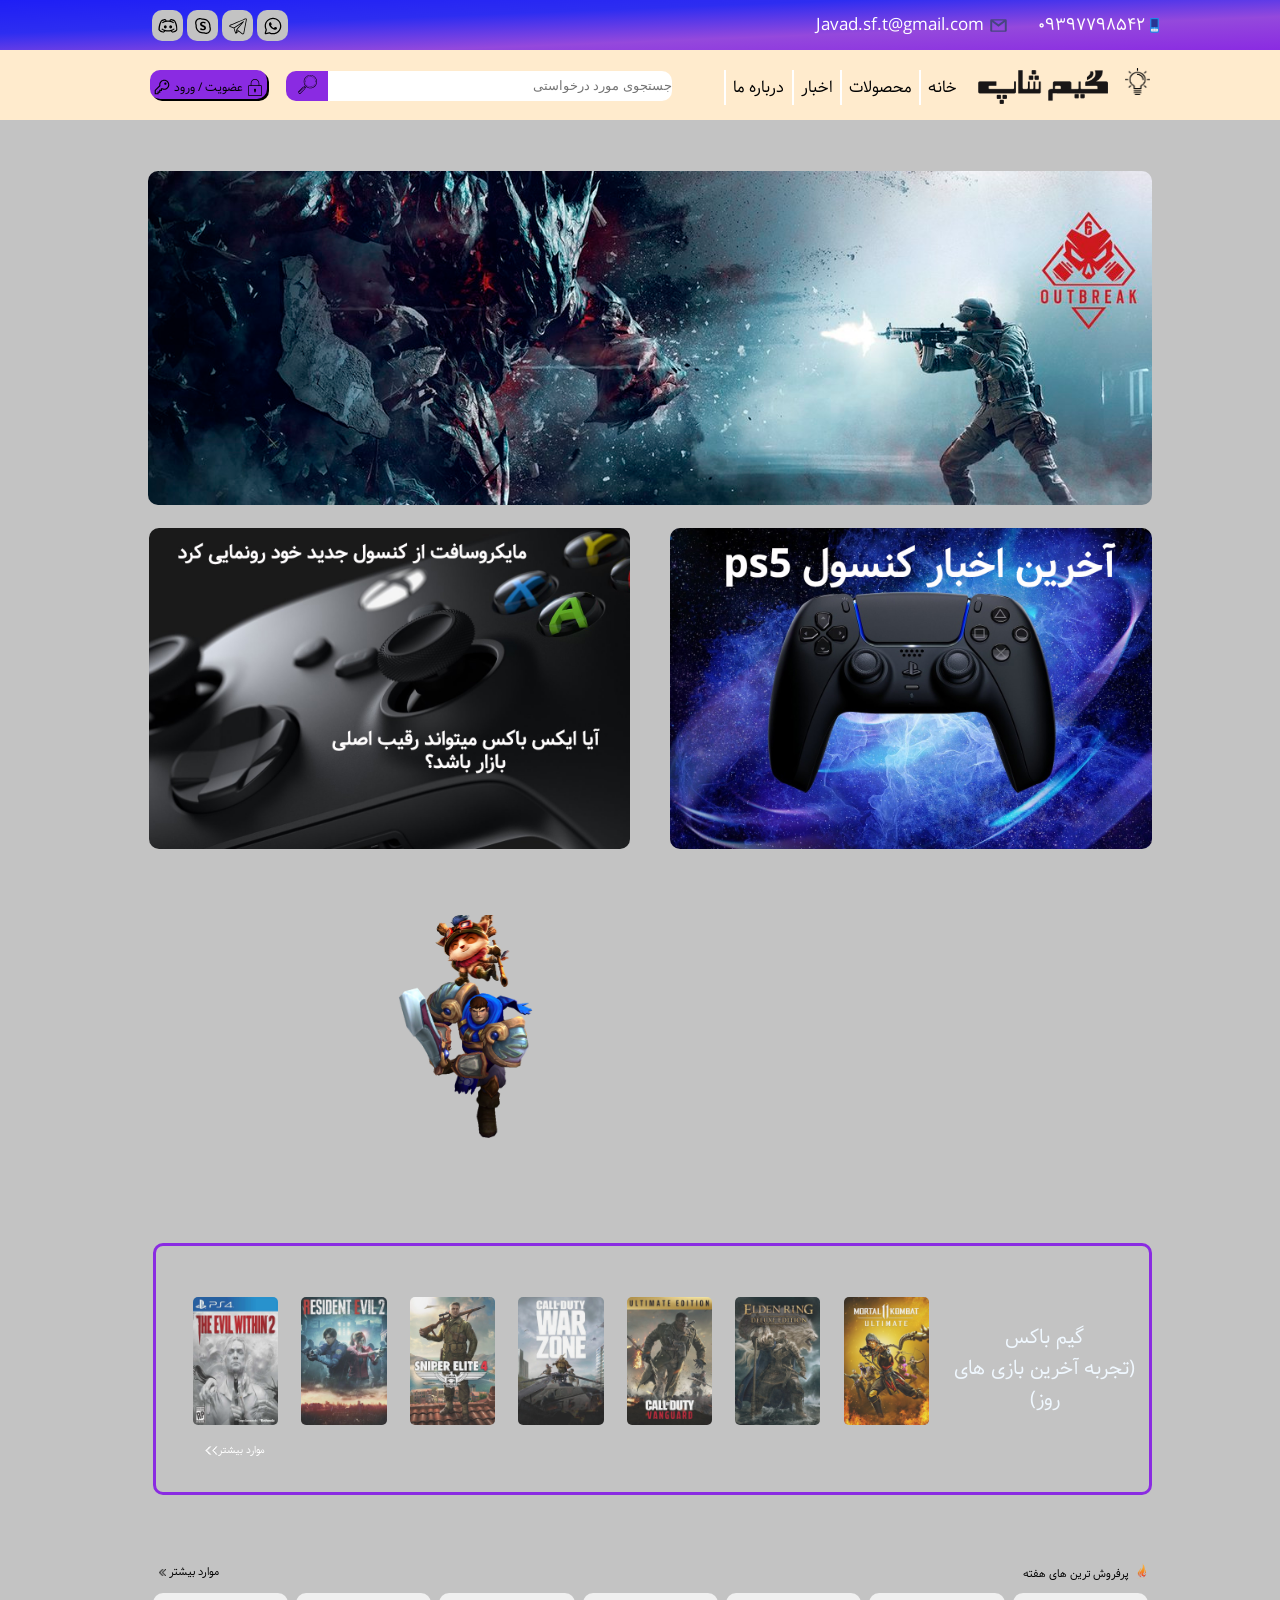
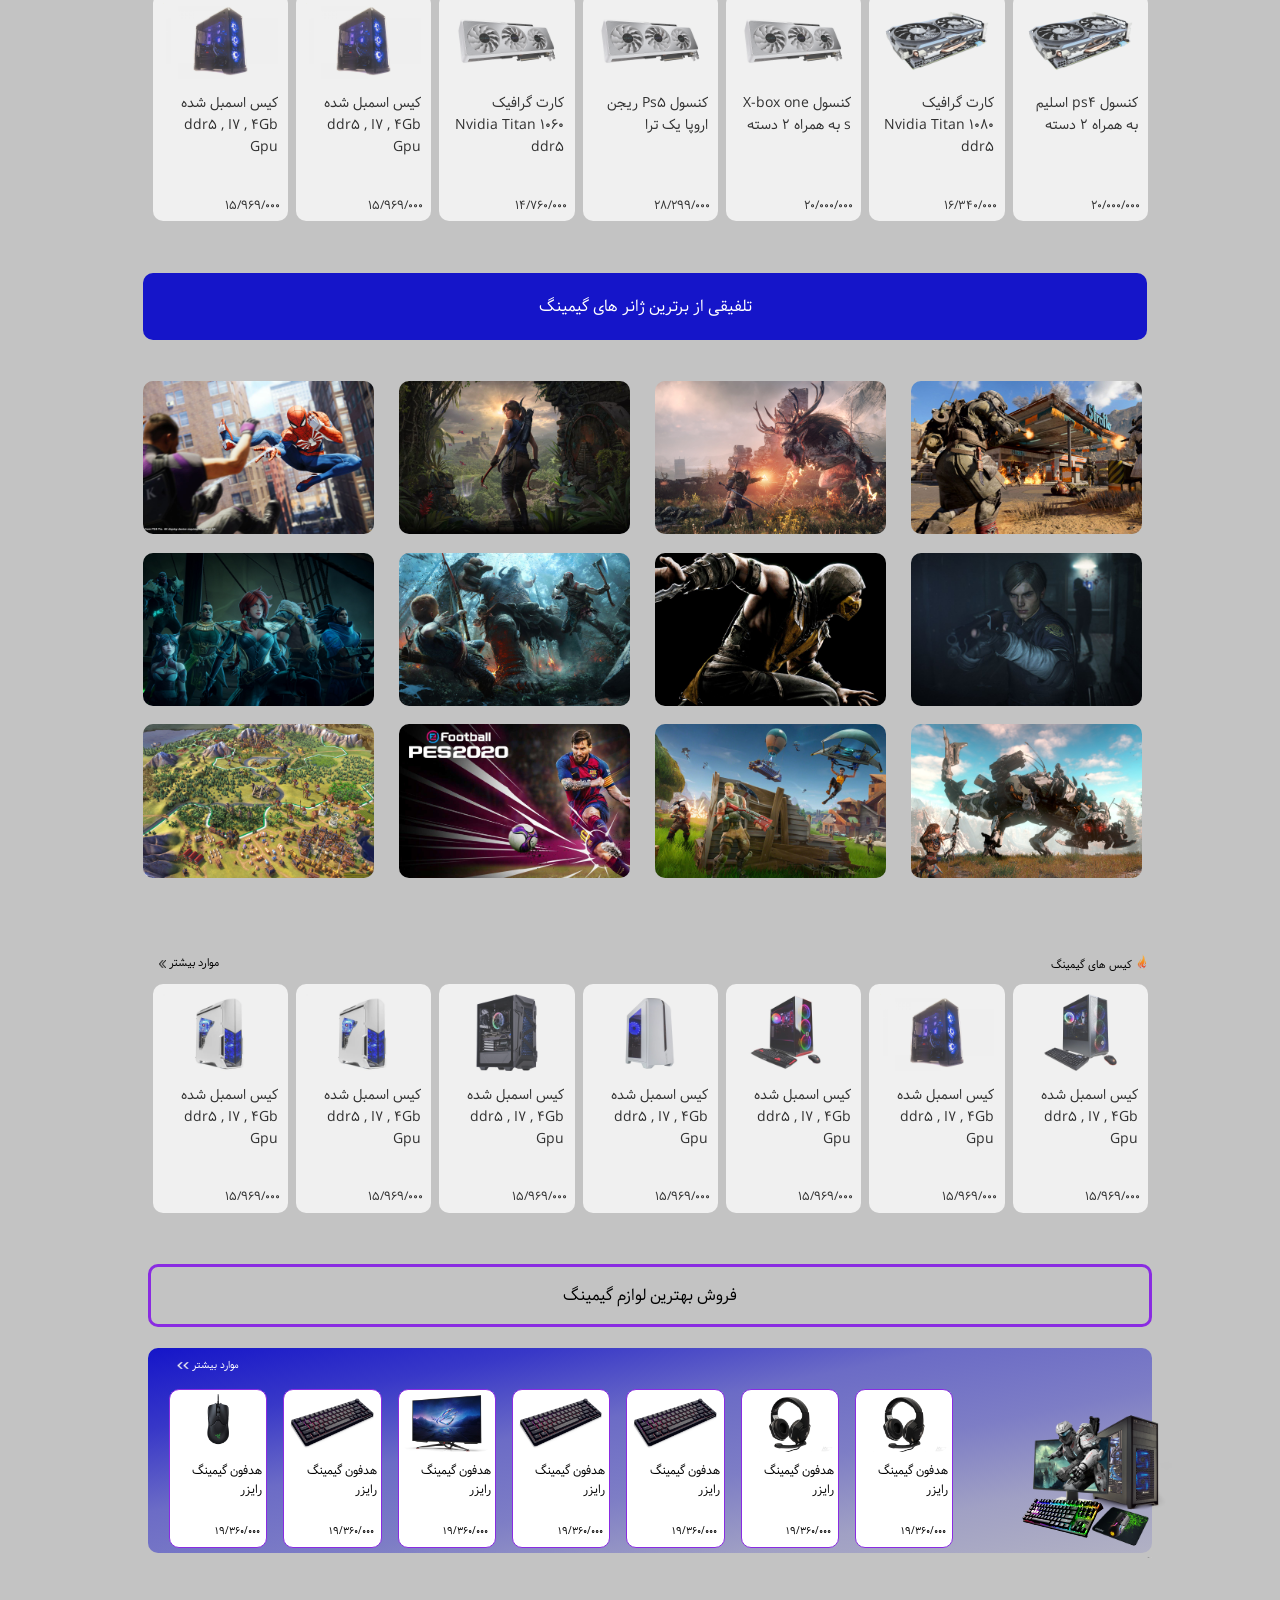
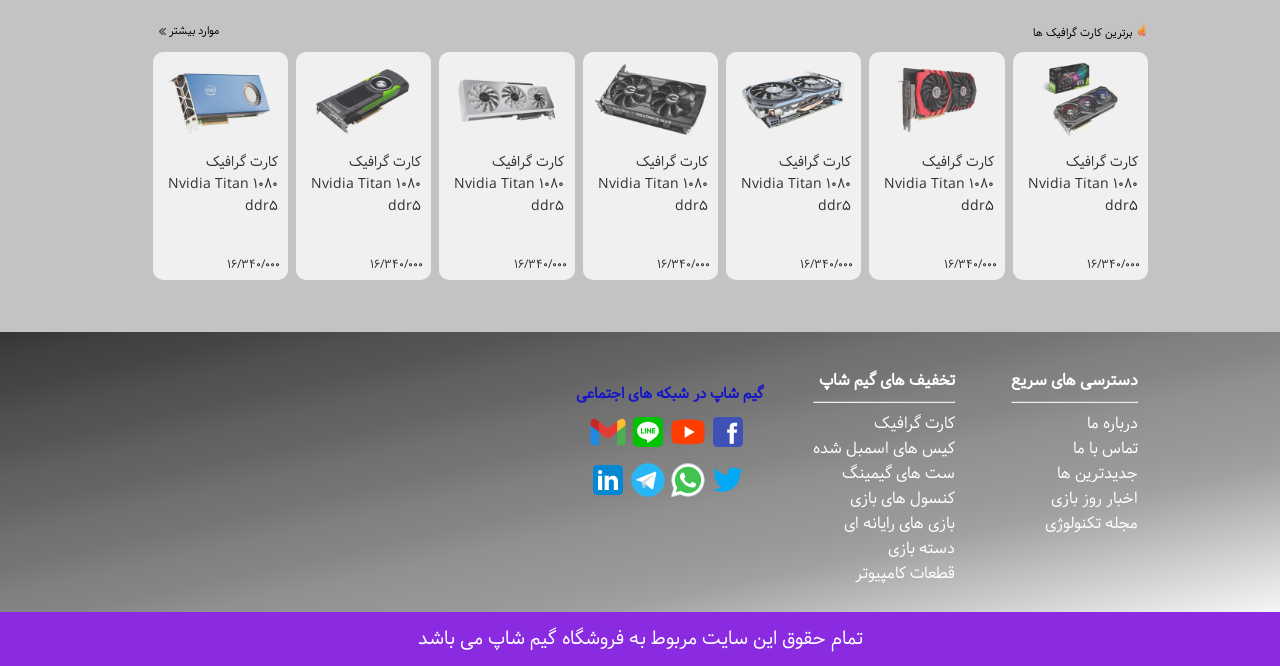
==== commit 912354cc: "test" ====
--- a/index.html
+++ b/index.html
@@ -168,16 +168,16 @@
 
         <!-- فلکس باکس , z-index -->
         <article id="z-index-1">
-            <img src="png/twisted fate.png" alt="" class="tf">
-            <img src="png/ahry.png" alt="" class="ahry">
-            <img src="png/yasuo.png" alt="" class="yasuo">
-            <img src="png/dianna.png" alt="" class="dianna">
-            <img src="png/jinx.png" alt="" class="jinx">
-            <img src="png/akali.png" alt="" class="akali">
+            <!-- <img src="png/twisted fate.png" alt="" class="tf"> -->
+            <!-- <img src="png/ahry.png" alt="" class="ahry"> -->
+            <!-- <img src="png/yasuo.png" alt="" class="yasuo"> -->
+            <!-- <img src="png/dianna.png" alt="" class="dianna"> -->
+            <!-- <img src="png/jinx.png" alt="" class="jinx"> -->
+            <!-- <img src="png/akali.png" alt="" class="akali"> -->
             <img src="Png/garen-2.png" alt="" class="garen">
-            <img src="png/nasus.png" alt="" class="nasus">
-            <img src="png/ezreal.png" alt="" class="ezreal">
-            <img src="png/fizz.png" alt="" class="fizz">
+            <!-- <img src="png/nasus.png" alt="" class="nasus"> -->
+            <!-- <img src="png/ezreal.png" alt="" class="ezreal"> -->
+            <!-- <img src="png/fizz.png" alt="" class="fizz"> -->
             <img src="Png/teemo.png" alt="" class="teemo">
         </article>
 
